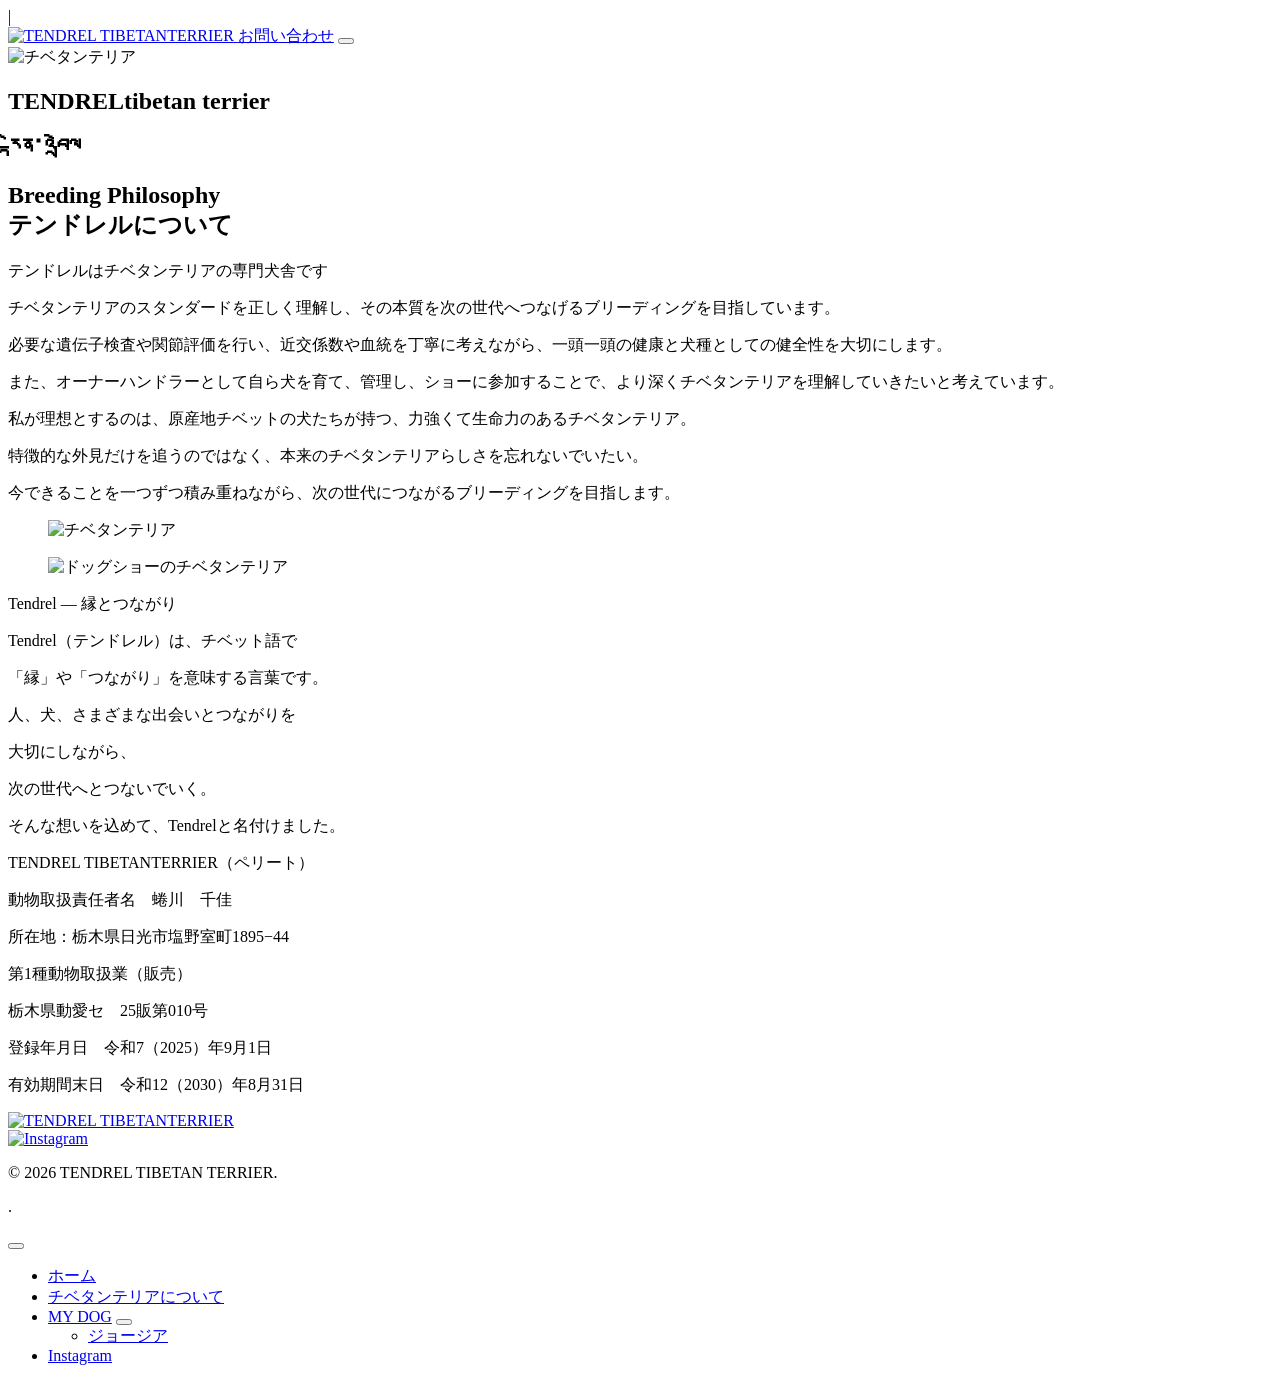
==== index.html @ 298bc55f "Update index.html" ====
<!DOCTYPE html>
<html lang="ja">
<head>
  <meta charset="UTF-8" />
  <meta name="viewport" content="width=device-width, initial-scale=1.0" />
  <title>TENDREL｜テンドレル｜Tibetan Terrier｜チベタンテリア</title>| 
  <meta name="google-site-verification" content="jBOeVaC3xTohwJsJeA52nHuW9fIcUfXP5DVF4kh49A4" />  
  <!-- 元サイトと完全一致させるフォント定義（Wix CDN のフォントを参照） -->
  <link rel="preconnect" href="https://static.parastorage.com" crossorigin />
  <!-- philosophy セクション用フォント -->
  <link rel="preconnect" href="https://fonts.googleapis.com" />
  <link rel="preconnect" href="https://fonts.gstatic.com" crossorigin />
  <link rel="stylesheet" href="https://fonts.googleapis.com/css2?family=Zen+Kaku+Gothic+New:wght@400;500;700&display=swap" />
  <link rel="stylesheet" href="css/fonts.css" />
  <link rel="stylesheet" href="css/styles.css" />
</head>
<body>

  <!-- ===================== ヘッダー ===================== -->
  <header class="site-header">
    <div class="header-inner">
      <a class="logo" href="./" aria-label="TENDREL TIBETANTERRIER">
        <img class="logo-img" src="images/logo.png" alt="TENDREL TIBETANTERRIER" />
      </a>
      <a class="contact-btn" href="#">お問い合わせ</a>
      <button class="menu-btn" type="button" aria-label="メニューを開く" aria-expanded="false" aria-controls="site-menu">
        <span></span><span></span><span></span>
      </button>
    </div>
  </header>

  <main>
    <!-- ===================== ヒーロー ===================== -->
    <section class="hero">
      <img class="hero-img" src="images/hero.jpeg" alt="チベタンテリア" />
      <div class="hero-text">
        <h1 class="hero-title">TENDREL<span class="hero-sub">tibetan terrier</span></h1>
        <h1 class="hero-tibetan">རྟེན་འབྲེལ</h1>
      </div>
    </section>

    <!-- ===================== Breeding Philosophy ===================== -->
    <section class="philosophy">
      <div class="philosophy-inner">
        <div class="philo-grid">
          <div class="philo-text">
            <h2 class="section-title">Breeding Philosophy<br>テンドレルについて</h2>

            <p class="lead">テンドレルはチベタンテリアの専門犬舎です</p>

            <div class="body-text">
              <p>チベタンテリアのスタンダードを正しく理解し、その本質を次の世代へつなげるブリーディングを目指しています。</p>
              <p>必要な遺伝子検査や関節評価を行い、近交係数や血統を丁寧に考えながら、一頭一頭の健康と犬種としての健全性を大切にします。</p>
              <p>また、オーナーハンドラーとして自ら犬を育て、管理し、ショーに参加することで、より深くチベタンテリアを理解していきたいと考えています。</p>
              <p>私が理想とするのは、原産地チベットの犬たちが持つ、力強くて生命力のあるチベタンテリア。</p>
              <p>特徴的な外見だけを追うのではなく、本来のチベタンテリアらしさを忘れないでいたい。</p>
              <p>今できることを一つずつ積み重ねながら、次の世代につながるブリーディングを目指します。</p>
            </div>
          </div>

          <figure class="philosophy-photo">
            <img src="images/tibetan-terrier.jpg" alt="チベタンテリア" />
          </figure>

          <figure class="philosophy-photo-2">
            <img src="images/philo2.jpeg" alt="ドッグショーのチベタンテリア" />
          </figure>

          <div class="quote-box">
            <p class="quote-title">Tendrel ― 縁とつながり</p>
            <div class="spacer"></div>
            <p>Tendrel（テンドレル）は、チベット語で</p>
            <p>「縁」や「つながり」を意味する言葉です。</p>
            <div class="spacer"></div>
            <p>人、犬、さまざまな出会いとつながりを</p>
            <p>大切にしながら、</p>
            <p>次の世代へとつないでいく。</p>
            <div class="spacer"></div>
            <p>そんな想いを込めて、Tendrelと名付けました。</p>
          </div>
        </div>
      </div>
    </section>

    <!-- ===================== 登録情報 ===================== -->
    <section class="info">
      <div class="info-inner">
        <div class="info-block">
          <p>TENDREL TIBETANTERRIER（ペリート）</p>
          <p>動物取扱責任者名　蜷川　千佳</p>
          <p>所在地：栃木県日光市塩野室町1895−44</p>
        </div>
        <div class="info-block">
          <p>第1種動物取扱業（販売）</p>
          <p>栃木県動愛セ　25販第010号</p>
          <p>登録年月日　令和7（2025）年9月1日</p>
          <p>有効期間末日　令和12（2030）年8月31日</p>
        </div>
      </div>
    </section>
  </main>

  <!-- ===================== フッター ===================== -->
  <footer class="site-footer">
    <div class="footer-inner">
      <a class="logo footer-logo" href="./" aria-label="TENDREL TIBETANTERRIER">
        <img class="logo-img" src="images/logo.png" alt="TENDREL TIBETANTERRIER" />
      </a>
      <nav class="social-bar" aria-label="SNS">
        <a class="social-icon" href="https://www.instagram.com/tendrel_tibetanterrier/" target="_blank" rel="noopener" aria-label="Instagram">
          <img src="images/instagram.svg" alt="Instagram" />
        </a>
      </nav>
      <div class="copyright">
        <p>© 2026 TENDREL TIBETAN TERRIER.</p>
        <p>.</p>
      </div>
    </div>
  </footer>

  <!-- ===================== ハンバーガーメニュー ===================== -->
  <!-- 背景オーバーレイ (クリックで閉じる) -->
  <div class="menu-overlay" data-menu-close hidden></div>

  <!-- 右からスライドインするドロワー -->
  <aside class="menu-drawer" id="site-menu" role="dialog" aria-modal="true" aria-label="サイト" aria-hidden="true">
    <button class="menu-close" type="button" aria-label="メニューを閉じる" data-menu-close>
      <span></span><span></span>
    </button>
    <nav class="menu-nav" aria-label="サイト">
      <ul>
        <li>
          <a class="is-active" href="./">ホーム</a>
        </li>
        <li>
          <a href="about/">チベタンテリアについて</a>
        </li>
        <li class="has-sub">
          <div class="sub-row">
            <a href="my-dog/">MY DOG</a>
            <button class="sub-toggle" type="button" aria-label="その他の MY DOG ページ" aria-expanded="false"></button>
          </div>
          <ul class="submenu">
            <li><a href="my-dog/giorgia/">ジョージア</a></li>
          </ul>
        </li>
        <li>
          <a href="instagram/">Instagram</a>
        </li>
      </ul>
    </nav>
  </aside>

  <script src="js/menu.js"></script>

</body>
</html>
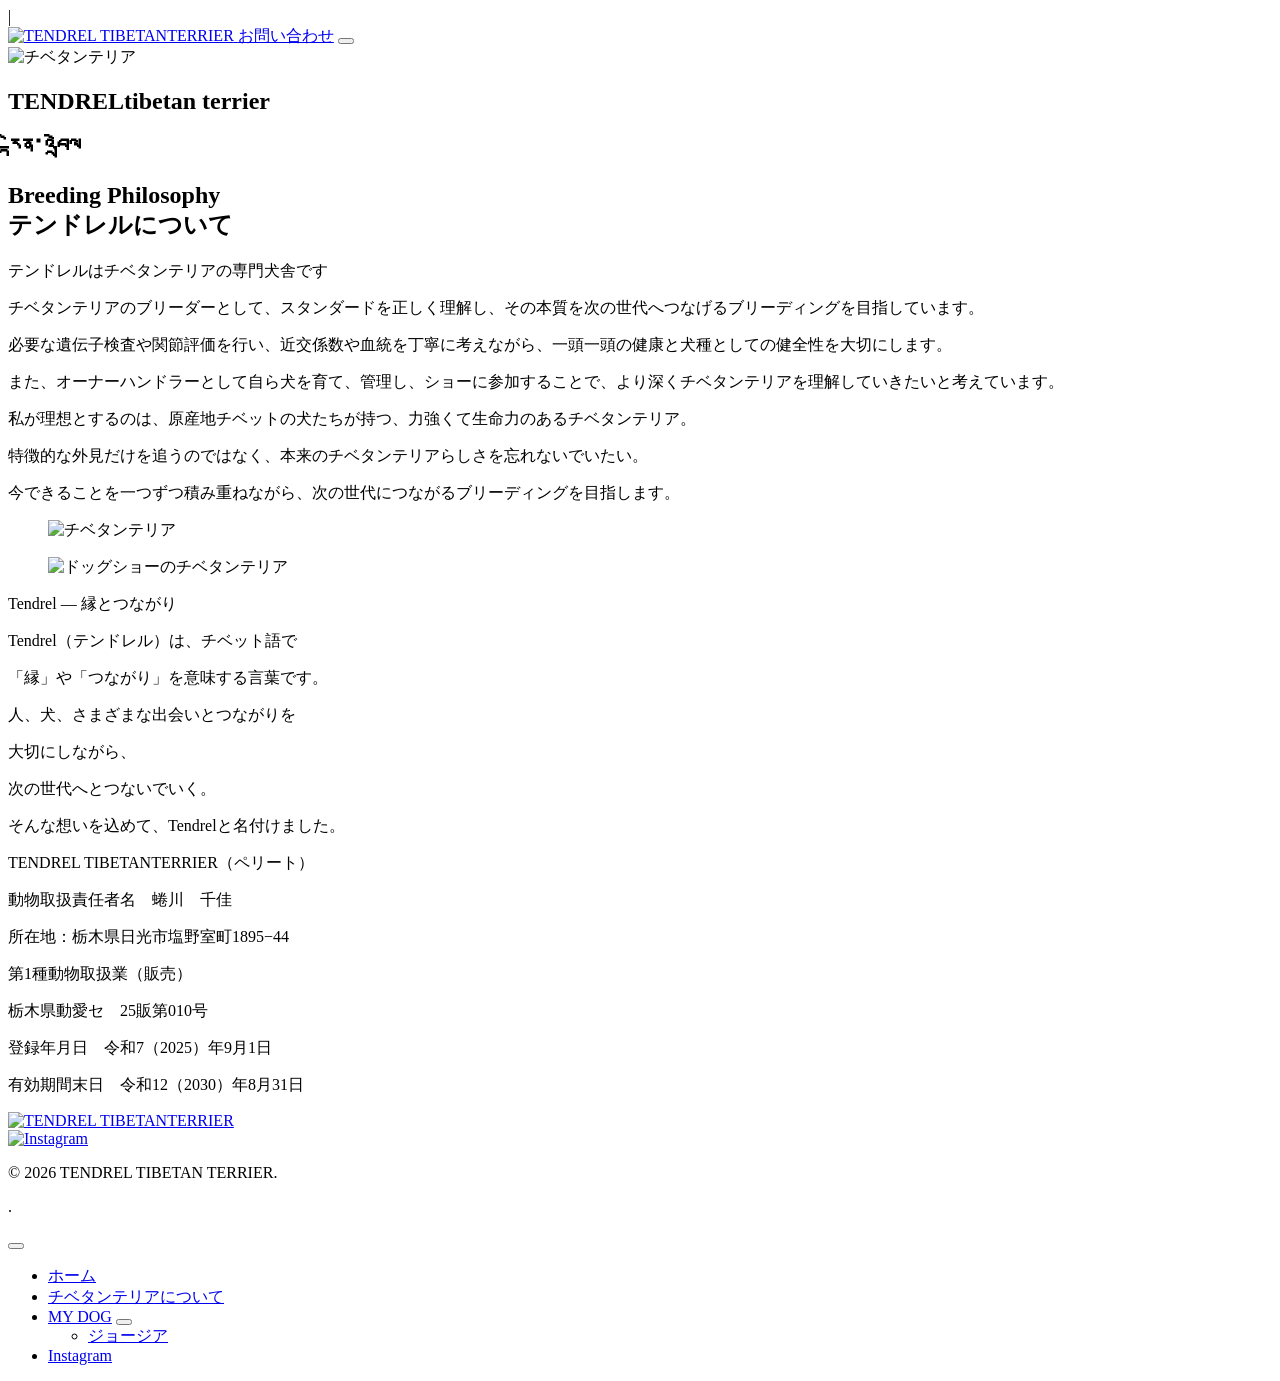
==== commit 47ec147c: "Update index.html" ====
--- a/index.html
+++ b/index.html
@@ -49,7 +49,7 @@
             <p class="lead">テンドレルはチベタンテリアの専門犬舎です</p>
 
             <div class="body-text">
-              <p>チベタンテリアのスタンダードを正しく理解し、その本質を次の世代へつなげるブリーディングを目指しています。</p>
+              <p>チベタンテリアのブリーダーとして、スタンダードを正しく理解し、その本質を次の世代へつなげるブリーディングを目指しています。</p>
               <p>必要な遺伝子検査や関節評価を行い、近交係数や血統を丁寧に考えながら、一頭一頭の健康と犬種としての健全性を大切にします。</p>
               <p>また、オーナーハンドラーとして自ら犬を育て、管理し、ショーに参加することで、より深くチベタンテリアを理解していきたいと考えています。</p>
               <p>私が理想とするのは、原産地チベットの犬たちが持つ、力強くて生命力のあるチベタンテリア。</p>
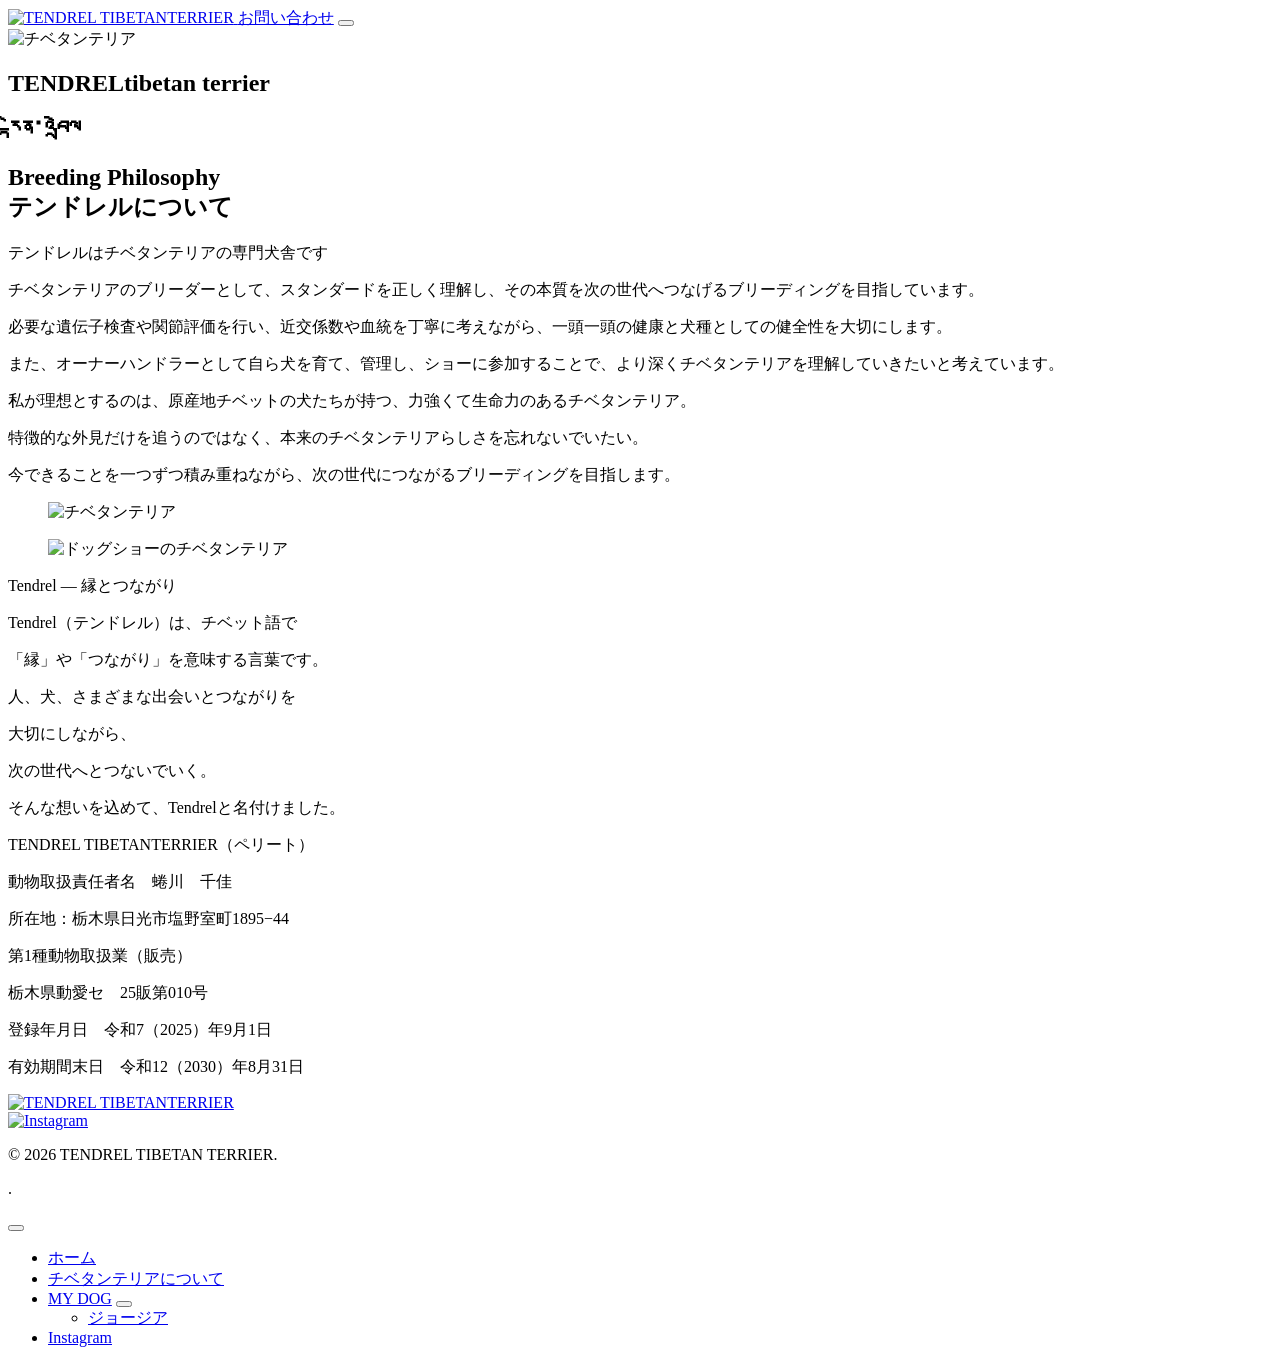
==== commit 76a53221: "タイトルと説明文の修正、Montの日付訂正、サイトマップ追加" ====
--- a/index.html
+++ b/index.html
@@ -3,7 +3,8 @@
 <head>
   <meta charset="UTF-8" />
   <meta name="viewport" content="width=device-width, initial-scale=1.0" />
-  <title>TENDREL｜テンドレル｜Tibetan Terrier｜チベタンテリア</title>| 
+  <title>TENDREL テンドレル｜チベタンテリア ブリーダー（栃木県日光市）</title>
+  <meta name="description" content="栃木県日光市のチベタンテリア専門犬舎TENDREL（テンドレル）。スタンダードを正しく理解し、遺伝子検査や関節評価、近交係数や血統を丁寧に考えたブリーディングで、外見だけではないチベタンテリア本来の姿を次の世代へつなぎます。" /> 
   <meta name="google-site-verification" content="jBOeVaC3xTohwJsJeA52nHuW9fIcUfXP5DVF4kh49A4" />  
   <!-- 元サイトと完全一致させるフォント定義（Wix CDN のフォントを参照） -->
   <link rel="preconnect" href="https://static.parastorage.com" crossorigin />
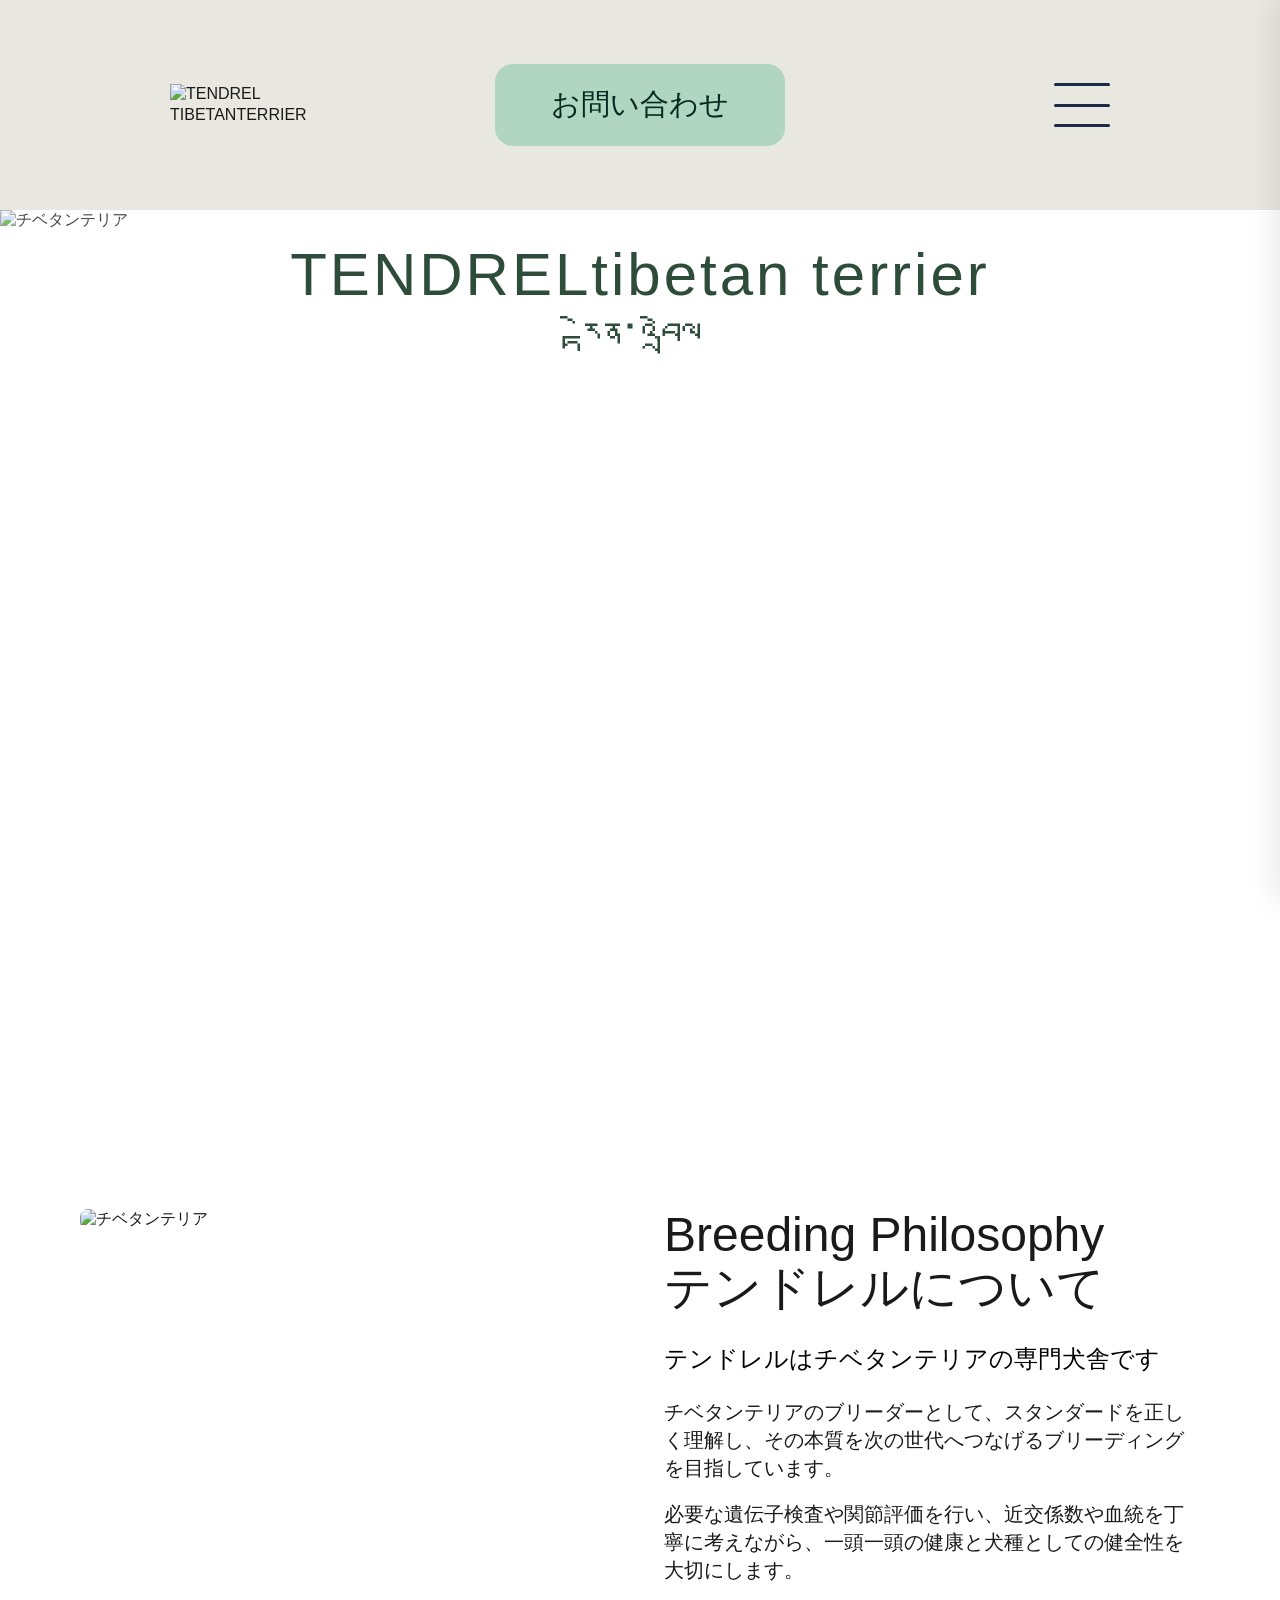
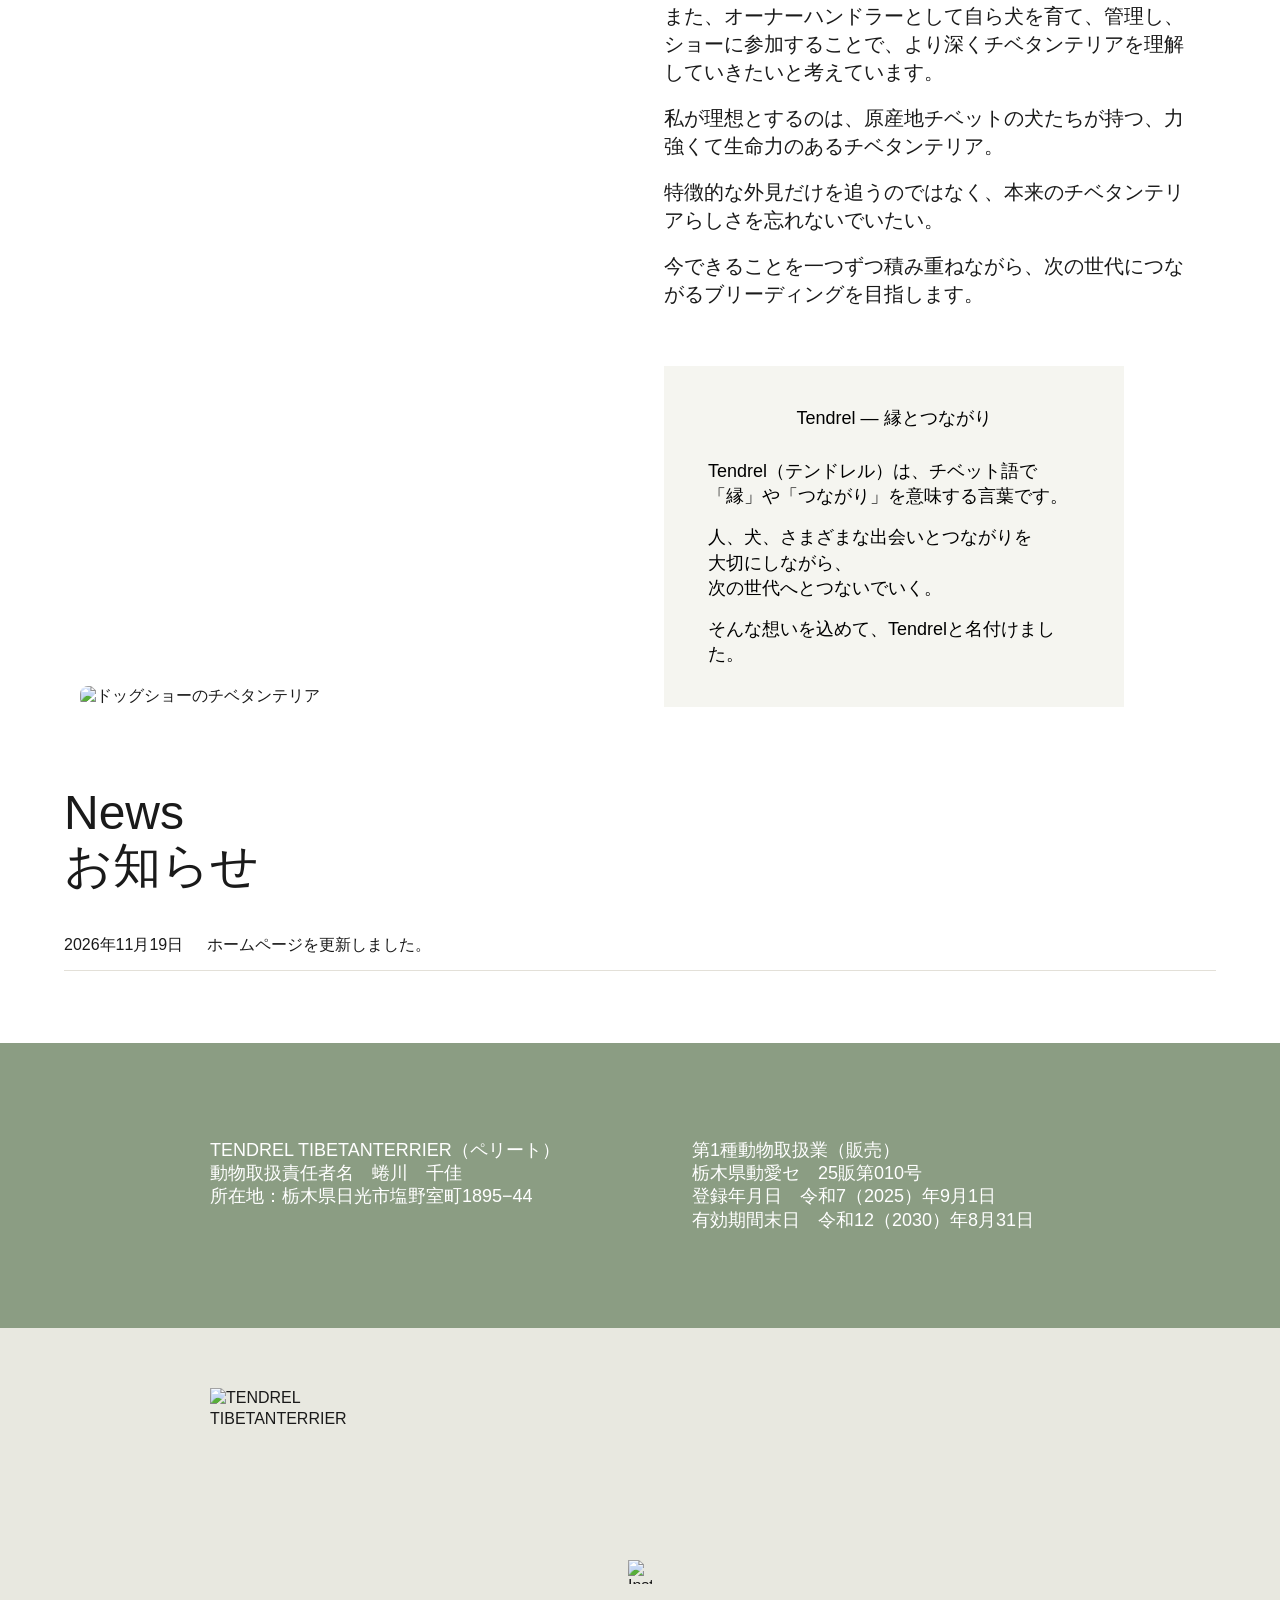
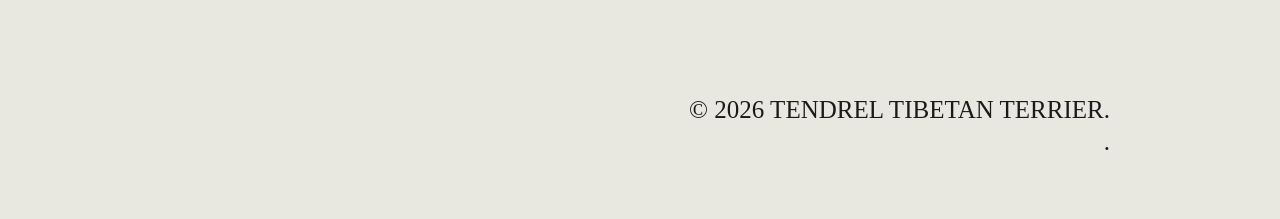
==== commit 5d4b71bd: "お知らせ欄を追加" ====
--- a/index.html
+++ b/index.html
@@ -83,6 +83,19 @@
       </div>
     </section>
 
+    <!-- ===================== お知らせ ===================== -->
+    <section class="news">
+      <div class="news-inner">
+        <h2 class="section-title">News<br>お知らせ</h2>
+        <ul class="news-list">
+          <li>
+            <span class="news-date">2026年11月19日</span>
+            <span class="news-text">ホームページを更新しました。</span>
+          </li>
+        </ul>
+      </div>
+    </section>
+
     <!-- ===================== 登録情報 ===================== -->
     <section class="info">
       <div class="info-inner">
--- a/css/styles.css
+++ b/css/styles.css
@@ -0,0 +1,827 @@
+/*
+ * styles.css
+ * レイアウト・配色・タイポグラフィは元サイト (nnccperrito.wixsite.com/my-site-1) を計測して再現。
+ * 画像はすべてプレースホルダー (.placeholder) に置き換えています。
+ *
+ * 計測したカラーパレット:
+ *   ベージュ (ヘッダー/フッター) : #e8e8e0
+ *   緑ボタン                     : #b0d5c0 / 文字 #032c21
+ *   ヒーロー文字                 : #e8e8e0 (英字) / #f5f5f0 (チベット文字)
+ *   本文                         : #1a1a1a
+ *   引用ボックス                 : #f5f5f0
+ *   情報セクション               : #8b9d83 / 文字 #ffffff
+ */
+
+:root {
+  --beige: #e8e8e0;
+  --green-btn: #b0d5c0;
+  --green-btn-text: #032c21;
+  --sage: #8b9d83;
+  --ink: #1a1a1a;
+  --quote-bg: #f5f5f0;
+  --navy: #1b2a4a;
+  --content-width: 980px;
+}
+
+* { box-sizing: border-box; }
+
+html { -webkit-text-size-adjust: 100%; }
+
+body {
+  margin: 0;
+  background: #ffffff;
+  color: var(--ink);
+  font-family: "ot-ptalking-stdn", "Hiragino Kaku Gothic ProN", "Yu Gothic", sans-serif;
+  line-height: 1.3;
+}
+
+a { text-decoration: none; color: inherit; }
+
+/* 画像プレースホルダー共通 */
+.placeholder {
+  position: relative;
+  display: flex;
+  align-items: center;
+  justify-content: center;
+  background:
+    repeating-conic-gradient(#0000000d 0% 25%, transparent 0% 50%) 0 / 28px 28px,
+    #d9d9d2;
+  color: #6b6b63;
+  font-family: "Hiragino Kaku Gothic ProN", "Yu Gothic", sans-serif;
+  font-size: 14px;
+  letter-spacing: 0.08em;
+  text-align: center;
+  overflow: hidden;
+}
+.placeholder::after {
+  content: attr(data-label);
+  padding: 4px 10px;
+  background: rgba(255, 255, 255, 0.72);
+  border-radius: 4px;
+}
+
+/* ============================================================
+   ヘッダー
+   ============================================================ */
+.site-header {
+  background: var(--beige);
+}
+.header-inner {
+  max-width: var(--content-width);
+  margin: 0 auto;
+  min-height: 210px;
+  padding: 24px 20px;
+  display: grid;
+  grid-template-columns: 1fr auto 1fr;
+  grid-template-areas: "logo contact menu";
+  align-items: center;
+  gap: 16px;
+}
+.logo {
+  grid-area: logo;
+  justify-self: start;
+}
+.logo-box {
+  width: 240px;
+  height: 92px;
+  position: relative;
+  border: 2px solid var(--navy);
+  color: var(--navy);
+  display: flex;
+  align-items: center;
+  justify-content: center;
+  font-family: "Hiragino Kaku Gothic ProN", "Yu Gothic", sans-serif;
+  font-size: 13px;
+  letter-spacing: 0.12em;
+  text-align: center;
+  background: transparent;
+}
+/* 元ロゴの二重枠を模したプレースホルダー */
+.logo-box::before {
+  content: "";
+  position: absolute;
+  inset: 6px -8px -8px 6px;
+  border: 2px solid var(--navy);
+  z-index: -1;
+}
+
+/* 実ロゴ画像 */
+.logo-img {
+  display: block;
+  width: 210px;
+  height: auto;
+}
+.footer-logo .logo-img { width: 230px; }
+
+.contact-btn {
+  grid-area: contact;
+  justify-self: center;
+  background: var(--green-btn);
+  color: var(--green-btn-text);
+  font-family: "ot-pfolk-pron", "Hiragino Kaku Gothic ProN", sans-serif;
+  font-weight: 500;
+  font-size: 29px;
+  line-height: 1.3;
+  padding: 22px 56px;
+  border-radius: 18px;
+  white-space: nowrap;
+}
+
+.menu-btn {
+  grid-area: menu;
+  justify-self: end;
+  width: 56px;
+  height: 44px;
+  background: none;
+  border: 0;
+  padding: 0;
+  cursor: pointer;
+  display: flex;
+  flex-direction: column;
+  justify-content: space-between;
+}
+.menu-btn span {
+  display: block;
+  height: 3px;
+  width: 100%;
+  background: var(--navy);
+  border-radius: 2px;
+}
+
+/* ============================================================
+   ヒーロー
+   ============================================================ */
+.hero {
+  position: relative;
+  /* 横幅に応じて高さが変化（PC・タブレットは横長） */
+  aspect-ratio: 1280 / 919;
+  min-height: 300px;
+  display: flex;
+  align-items: flex-start;
+  justify-content: center;
+  overflow: hidden;
+  background: #ffffff;
+}
+.hero-img {
+  position: absolute;
+  inset: 0;
+  width: 100%;
+  height: 100%;
+  object-fit: cover;
+  object-position: center center;
+  /* 元サイトと同じく、白背景の上に不透明度80%で表示 */
+  opacity: 0.8;
+  z-index: 0;
+}
+.hero-text {
+  position: relative;
+  z-index: 2;
+  text-align: center;
+  /* 元サイトと同じく文字はヒーロー上部に配置 */
+  padding-top: 28px;
+}
+.hero-title {
+  margin: 0;
+  font-family: "trend-sans-w00-four", sans-serif;
+  font-weight: 400;
+  font-size: 31px;
+  line-height: 1.1;
+  letter-spacing: 0.05em;
+  color: #2d4c3a;
+}
+.hero-title .hero-sub {
+  display: inline-block;
+  margin-top: 4px;
+}
+.hero-tibetan {
+  margin: 8px 0 0;
+  font-family: "ot-pkokon-min2", serif;
+  font-weight: 400;
+  font-size: 27px;
+  line-height: 1.1;
+  color: #2d4c3a;
+}
+/* 広い画面(PC)では濃い緑・大きめ (元サイトと一致) */
+@media (min-width: 768px) {
+  .hero-title { font-size: 60px; letter-spacing: 3px; color: #2d4c3a; }
+  .hero-tibetan { font-size: 40px; color: #2d4c3a; }
+}
+/* モバイル: ヒーローを縦長に切替（高さは画面幅に連動、画面高さで上限） */
+@media (max-width: 767px) {
+  .hero { aspect-ratio: 3 / 4; max-height: 88vh; }
+  .hero-img { object-position: center 42%; }
+}
+
+/* ============================================================
+   Breeding Philosophy
+   ============================================================ */
+.philosophy {
+  background: #ffffff;
+  padding-bottom: 80px;
+}
+.philosophy-inner {
+  max-width: 1200px;
+  margin: 0 auto;
+  padding: 56px 24px 0;
+}
+
+/* Philosophy レイアウト。
+   狭い画面: 縦積み (見出し+本文 → 犬写真 → 受賞写真 → 引用ボックス)。
+   広い画面 (>=768px): 左列=写真2枚 / 右列=見出し+本文+引用ボックス (元サイトと一致)。 */
+.philo-grid {
+  display: flex;
+  flex-direction: column;
+  gap: 28px;
+}
+
+.section-title {
+  margin: 0 0 20px;
+  font-family: "ot-ptalking-stdn", sans-serif;
+  font-weight: 400;
+  font-size: 28px;
+  line-height: 1.1;
+  color: var(--ink);
+  text-align: start;
+}
+.lead {
+  margin: 0 0 18px;
+  font-family: "ot-ptalking-stdn", sans-serif;
+  font-size: 18px;
+  color: #000;
+}
+.body-text p {
+  margin: 0 0 14px;
+  font-family: "ot-ptalking-stdn", sans-serif;
+  font-size: 18px;
+  line-height: 1.4;
+  color: var(--ink);
+}
+
+.philosophy-photo,
+.philosophy-photo-2 {
+  margin: 0;
+  width: 100%;
+}
+.philosophy-photo img,
+.philosophy-photo-2 img {
+  display: block;
+  width: 100%;
+  max-width: 340px;
+  height: auto;
+  border-radius: 8px;
+}
+
+.quote-box {
+  background: var(--quote-bg);
+  padding: 32px 36px;
+  max-width: 520px;
+}
+.quote-box p {
+  margin: 0;
+  font-family: "ot-ptalking-stdn", sans-serif;
+  font-size: 14px;
+  line-height: 1.4;
+  color: #000;
+}
+.quote-box .quote-title {
+  text-align: center;
+  margin-bottom: 8px;
+}
+.quote-box .spacer { height: 12px; }
+
+/* philosophy セクションのテキストは Zen Kaku Gothic New を適用 */
+.philosophy .section-title,
+.philosophy .lead,
+.philosophy .body-text p,
+.philosophy .quote-box p {
+  font-family: "Zen Kaku Gothic New", sans-serif;
+}
+
+/* 広い画面 (PC): 2カラム。左列=写真(犬→受賞) / 右列=見出し+本文+引用 */
+@media (min-width: 768px) {
+  .philosophy-inner { padding: 80px 40px 0; }
+  .philo-grid {
+    display: grid;
+    grid-template-columns: 1fr 1fr;
+    column-gap: 48px;
+    row-gap: 40px;
+    align-items: start;
+  }
+  .philo-text         { grid-column: 2; grid-row: 1; }
+  .philosophy-photo   { grid-column: 1; grid-row: 1; }
+  .philosophy-photo-2 { grid-column: 1; grid-row: 2; align-self: end; }
+  .quote-box          { grid-column: 2; grid-row: 2; }
+  .philosophy-photo img,
+  .philosophy-photo-2 img { max-width: 420px; }
+  .section-title { font-size: 48px; margin-bottom: 28px; }
+  .lead { font-size: 24px; margin-bottom: 24px; }
+  .body-text p { font-size: 20px; margin-bottom: 18px; }
+  .quote-box { padding: 40px 44px; max-width: 460px; }
+  .quote-box p { font-size: 18px; }
+  .quote-box .quote-title { margin-bottom: 12px; }
+  .quote-box .spacer { height: 16px; }
+}
+
+/* ============================================================
+   動物取扱業の登録情報
+   ============================================================ */
+.info {
+  background: var(--sage);
+  color: #ffffff;
+}
+/* 登録情報。狭い画面: 縦積み / 広い画面 (>=768px): 2カラム (左=block1 / 右=block2)。 */
+.info-inner {
+  max-width: var(--content-width);
+  margin: 0 auto;
+  padding: 96px 20px 96px 60px;
+  display: grid;
+  grid-template-columns: 1fr;
+  gap: 40px;
+  align-items: start;
+}
+.info-block {
+  margin-bottom: 0;
+}
+@media (min-width: 768px) {
+  .info-inner {
+    grid-template-columns: 1fr 1fr;
+    column-gap: 64px;
+  }
+}
+.info-block p {
+  margin: 0;
+  font-family: "newcezanne", "Hiragino Kaku Gothic ProN", "MS Gothic", sans-serif;
+  font-size: 18px;
+  line-height: 1.3;
+}
+
+/* ============================================================
+   フッター
+   ============================================================ */
+.site-footer {
+  background: var(--beige);
+}
+.footer-inner {
+  max-width: var(--content-width);
+  margin: 0 auto;
+  min-height: 460px;
+  padding: 60px 20px;
+  position: relative;
+}
+.footer-logo {
+  display: inline-block;
+  margin-left: 40px;
+}
+.social-bar {
+  display: flex;
+  gap: 24px;
+  justify-content: center;
+  margin: 130px 0 0;
+}
+.social-icon {
+  width: 24px;
+  height: 24px;
+  display: block;
+}
+.social-icon img {
+  width: 100%;
+  height: 100%;
+  display: block;
+}
+.copyright {
+  margin-top: 110px;
+  text-align: right;
+}
+.copyright p {
+  margin: 0;
+  font-family: "kibitz-pro", "Times New Roman", serif;
+  font-size: 25px;
+  color: var(--ink);
+}
+
+/* ============================================================
+   ハンバーガーメニュー (右からスライドインするドロワー)
+   ============================================================ */
+/* 背景オーバーレイ */
+.menu-overlay {
+  position: fixed;
+  inset: 0;
+  background: rgba(60, 60, 55, 0.35);
+  opacity: 0;
+  transition: opacity 0.32s ease;
+  z-index: 90;
+}
+body.menu-open .menu-overlay {
+  opacity: 1;
+}
+
+/* ドロワー本体 */
+.menu-drawer {
+  position: fixed;
+  top: 0;
+  right: 0;
+  height: 100%;
+  width: 360px;
+  max-width: 85vw;
+  background: var(--beige);
+  box-shadow: -8px 0 24px rgba(0, 0, 0, 0.08);
+  transform: translateX(100%);
+  transition: transform 0.32s ease;
+  z-index: 100;
+  display: flex;
+  flex-direction: column;
+  overflow-y: auto;
+}
+body.menu-open .menu-drawer {
+  transform: translateX(0);
+}
+
+/* 閉じるボタン (×) */
+.menu-close {
+  align-self: flex-end;
+  width: 44px;
+  height: 44px;
+  margin: 28px 32px 0 0;
+  background: none;
+  border: 0;
+  padding: 0;
+  cursor: pointer;
+  position: relative;
+}
+.menu-close span {
+  position: absolute;
+  top: 50%;
+  left: 50%;
+  width: 30px;
+  height: 2px;
+  background: var(--ink);
+}
+.menu-close span:first-child { transform: translate(-50%, -50%) rotate(45deg); }
+.menu-close span:last-child { transform: translate(-50%, -50%) rotate(-45deg); }
+
+/* メニュー項目 */
+.menu-nav {
+  padding: 24px 40px 48px;
+}
+.menu-nav ul {
+  list-style: none;
+  margin: 0;
+  padding: 0;
+  display: flex;
+  flex-direction: column;
+  align-items: flex-end;
+  gap: 10px;
+  text-align: right;
+}
+.menu-nav > ul > li { width: 100%; }
+.menu-nav a {
+  display: inline-block;
+  padding: 14px 0;
+  font-family: "kibitz-pro", "Times New Roman", serif;
+  font-size: 17px;
+  line-height: 1.2;
+  color: var(--ink);
+  text-decoration: none;
+}
+.menu-nav a:hover { text-decoration: underline; }
+.menu-nav a.is-active { text-decoration: underline; }
+
+/* MY DOG の行 (リンク + 展開ボタン) */
+.sub-row {
+  display: flex;
+  align-items: center;
+  justify-content: flex-end;
+  gap: 8px;
+}
+.sub-toggle {
+  width: 20px;
+  height: 20px;
+  background: none;
+  border: 0;
+  padding: 0;
+  cursor: pointer;
+  position: relative;
+}
+.sub-toggle::before {
+  content: "";
+  position: absolute;
+  top: 40%;
+  left: 50%;
+  width: 8px;
+  height: 8px;
+  border-right: 1.6px solid var(--ink);
+  border-bottom: 1.6px solid var(--ink);
+  transform: translate(-50%, -50%) rotate(45deg);
+  transition: transform 0.2s ease;
+}
+.has-sub.sub-open .sub-toggle::before {
+  transform: translate(-50%, -20%) rotate(-135deg);
+}
+
+/* サブメニュー (ジョージア) */
+.submenu {
+  list-style: none;
+  margin: 0;
+  padding: 0;
+  max-height: 0;
+  overflow: hidden;
+  transition: max-height 0.28s ease;
+}
+.has-sub.sub-open .submenu {
+  max-height: 200px;
+}
+.submenu a {
+  font-family: "ibm-plex-sans", "Hiragino Kaku Gothic ProN", sans-serif;
+  font-size: 14px;
+  font-weight: 500;
+  color: #43311f;
+  padding: 8px 0;
+}
+
+/* ============================================================
+   レスポンシブ (元サイトはフルードにスケールするので簡易対応)
+   ============================================================ */
+@media (max-width: 720px) {
+  .header-inner {
+    grid-template-columns: auto auto;
+    grid-template-areas:
+      "logo menu"
+      "contact contact";
+    row-gap: 20px;
+  }
+  .contact-btn { font-size: 24px; padding: 18px 40px; }
+  .info-block p { font-size: 16px; }
+  .info-inner { padding-left: 24px; }
+}
+
+/* ============================================================
+   子ページ共通
+   ============================================================ */
+.subpage { background: #ffffff; }
+.subpage-inner {
+  max-width: 820px;
+  margin: 0 auto;
+  padding: 64px 20px 96px;
+}
+
+/* ---------- チベタンテリアについて (home.html) ---------- */
+.subpage-about { background: #ffffff; }
+
+/* トップ画像 + 重ねタイトル (画像は元サイトと同じ opacity 0.68) */
+.about-top {
+  position: relative;
+  max-width: 600px;
+  margin: 40px auto 0;
+  padding: 0 20px;
+}
+.about-hero-img {
+  display: block;
+  width: 100%;
+  height: auto;
+  opacity: 0.68;
+  border-radius: 4px;
+}
+.about-title {
+  position: absolute;
+  top: 9%;
+  left: 20px;
+  right: 20px;
+  margin: 0;
+  font-family: "ot-ptalking-stdn", sans-serif;
+  font-weight: 400;
+  font-size: 28px;
+  line-height: 1.2;
+  color: #000;
+  text-align: center;
+}
+
+/* 2カラム。狭い画面は縦積み、広い画面(>=768px)は 左=写真/FCI・右=本文/note */
+.about-grid {
+  max-width: 1180px;
+  margin: 32px auto 0;
+  padding: 0 20px 40px;
+  display: flex;
+  flex-direction: column;
+  gap: 28px;
+}
+.about-photo { margin: 0; width: 100%; }
+.about-photo img {
+  display: block;
+  width: 100%;
+  max-width: 531px;
+  height: auto;
+  border-radius: 6px;
+}
+.about-body p {
+  margin: 0 0 4px;
+  font-family: "ot-ptalking-stdn", sans-serif;
+  font-size: 18px;
+  line-height: 1.45;
+  color: #000;
+}
+.about-fci p {
+  margin: 0 0 4px;
+  font-family: "ot-ptalking-stdn", sans-serif;
+  font-size: 16px;
+  line-height: 1.6;
+  color: #000;
+}
+.about-fci .fci-title { font-size: 18px; margin-bottom: 12px; }
+.about-fci .fci-head { margin-top: 18px; margin-bottom: 6px; }
+.note-embed {
+  border: 0;
+  display: block;
+  width: 494px;
+  max-width: 100%;
+  margin: 10px auto;
+}
+
+@media (min-width: 768px) {
+  .about-title { font-size: 48px; top: 11%; }
+  .about-grid {
+    display: grid;
+    grid-template-columns: 1fr 1fr;
+    column-gap: 56px;
+    row-gap: 48px;
+    align-items: start;
+  }
+  .about-photo { grid-column: 1; grid-row: 1; }
+  .about-body  { grid-column: 2; grid-row: 1; }
+  .about-fci   { grid-column: 1; grid-row: 2; max-width: 340px; margin: 0 auto; }
+  .about-note  { grid-column: 2; grid-row: 2; }
+  .about-body p { font-size: 24px; margin-bottom: 4px; line-height: 1.3; }
+  .about-fci p { font-size: 18px; }
+  .about-fci .fci-title { font-size: 20px; }
+  .note-embed { margin: 10px 0; }
+}
+
+/* ---------- MY DOG (my-dog.html) ---------- */
+.subpage-mydog { background: #ffffff; }
+.mydog-inner {
+  max-width: 980px;
+  margin: 0 auto;
+  padding: 56px 20px 104px;
+}
+
+/* GIORGIA: 縦写真 + 緑ボタン (上部・中央) */
+.mydog-giorgia {
+  display: flex;
+  flex-direction: column;
+  align-items: center;
+  margin-bottom: 72px;
+}
+.mydog-giorgia-photo { margin: 0 0 35px; width: 232px; max-width: 64vw; }
+.mydog-giorgia-photo img { display: block; width: 100%; height: auto; }
+.giorgia-card {
+  display: inline-flex;
+  align-items: center;
+  justify-content: center;
+  min-width: 160px;
+  padding: 20px 44px;
+  background: var(--green-btn);
+  color: var(--green-btn-text);
+  border: 2px solid #2d4c3a;
+  border-radius: 10px;
+  font-family: "ot-pfolk-pron", sans-serif;
+  font-weight: 500;
+  font-size: 17px;
+  letter-spacing: 0.02em;
+}
+.giorgia-card:hover { filter: brightness(0.97); }
+
+/* MONT / NAM: 写真 + 名前・日付 (下部・横並び) */
+.mydog-dogs {
+  display: flex;
+  justify-content: center;
+  align-items: flex-start;
+  gap: 80px;
+  flex-wrap: wrap;
+}
+.dog {
+  display: flex;
+  align-items: center;
+  gap: 24px;
+}
+.dog-photo { margin: 0; width: 178px; }
+.dog-photo img { display: block; width: 100%; height: auto; }
+.dog-info { text-align: left; }
+.dog-name {
+  margin: 0 0 4px;
+  font-family: "Corben", serif;
+  font-weight: 700;
+  font-size: 16px;
+  color: #000;
+}
+.dog-date {
+  margin: 0 0 2px;
+  font-family: "Corben", serif;
+  font-weight: 700;
+  font-size: 16px;
+  color: #000;
+}
+
+@media (max-width: 720px) {
+  .mydog-dogs { flex-direction: column; align-items: center; gap: 48px; }
+  .dog { flex-direction: column; align-items: center; text-align: center; gap: 14px; }
+  .dog-info { text-align: center; }
+}
+
+/* ---------- ジョージア (giorgia.html) ---------- */
+.giorgia-inner {
+  max-width: 900px;
+  margin: 0 auto;
+  padding: 64px 20px 96px;
+  display: grid;
+  grid-template-columns: 1fr;
+  gap: 32px;
+  align-items: start;
+}
+.giorgia-photo { margin: 0; }
+.giorgia-photo img {
+  display: block;
+  width: 100%;
+  max-width: 420px;
+  height: auto;
+  margin: 0 auto;
+  border-radius: 6px;
+}
+.giorgia-text p {
+  margin: 0 0 4px;
+  font-family: "Zen Kaku Gothic New", "Hiragino Kaku Gothic ProN", sans-serif;
+  font-size: 19px;
+  line-height: 1.7;
+  color: #000;
+}
+.giorgia-text .sp { height: 16px; }
+@media (min-width: 768px) {
+  .giorgia-inner {
+    grid-template-columns: 470px 1fr;
+    column-gap: 48px;
+  }
+  .giorgia-photo img { max-width: 470px; }
+}
+
+/* ---------- Instagram (instagram.html / ダミー) ---------- */
+.ig-inner {
+  max-width: 900px;
+  margin: 0 auto;
+  padding: 72px 20px 96px;
+  display: flex;
+  flex-direction: column;
+  align-items: center;
+  gap: 28px;
+}
+.ig-dummy {
+  display: block;
+  width: 320px;
+  max-width: 80vw;
+  height: auto;
+  border-radius: 4px;
+}
+.ig-placeholder-text {
+  margin: 0;
+  max-width: 640px;
+  text-align: center;
+  font-family: "Hiragino Kaku Gothic ProN", "Yu Gothic", sans-serif;
+  font-size: 16px;
+  line-height: 1.8;
+  color: #333;
+}
+@media (max-width: 720px) {
+  .subpage-title { font-size: 34px; }
+  .home-body p { font-size: 18px; }
+  .fci-block p { font-size: 17px; }
+  .mydog-dogs { gap: 60px; }
+}
+
+/* お知らせ */
+.news {
+  background: #ffffff;
+}
+.news-inner {
+  max-width: 1200px;
+  margin: 0 auto;
+  padding: 0 24px 72px;
+}
+.news .section-title {
+  font-family: "Zen Kaku Gothic New", sans-serif;
+}
+.news-list {
+  list-style: none;
+  margin: 0;
+  padding: 0;
+  font-family: "Zen Kaku Gothic New", sans-serif;
+}
+.news-list li {
+  display: flex;
+  gap: 24px;
+  padding: 14px 0;
+  border-bottom: 1px solid #e3e0d8;
+}
+.news-date {
+  flex: 0 0 auto;
+}
+@media (max-width: 767px) {
+  .news-inner { padding: 0 24px 56px; }
+  .news-list li { flex-direction: column; gap: 4px; }
+}
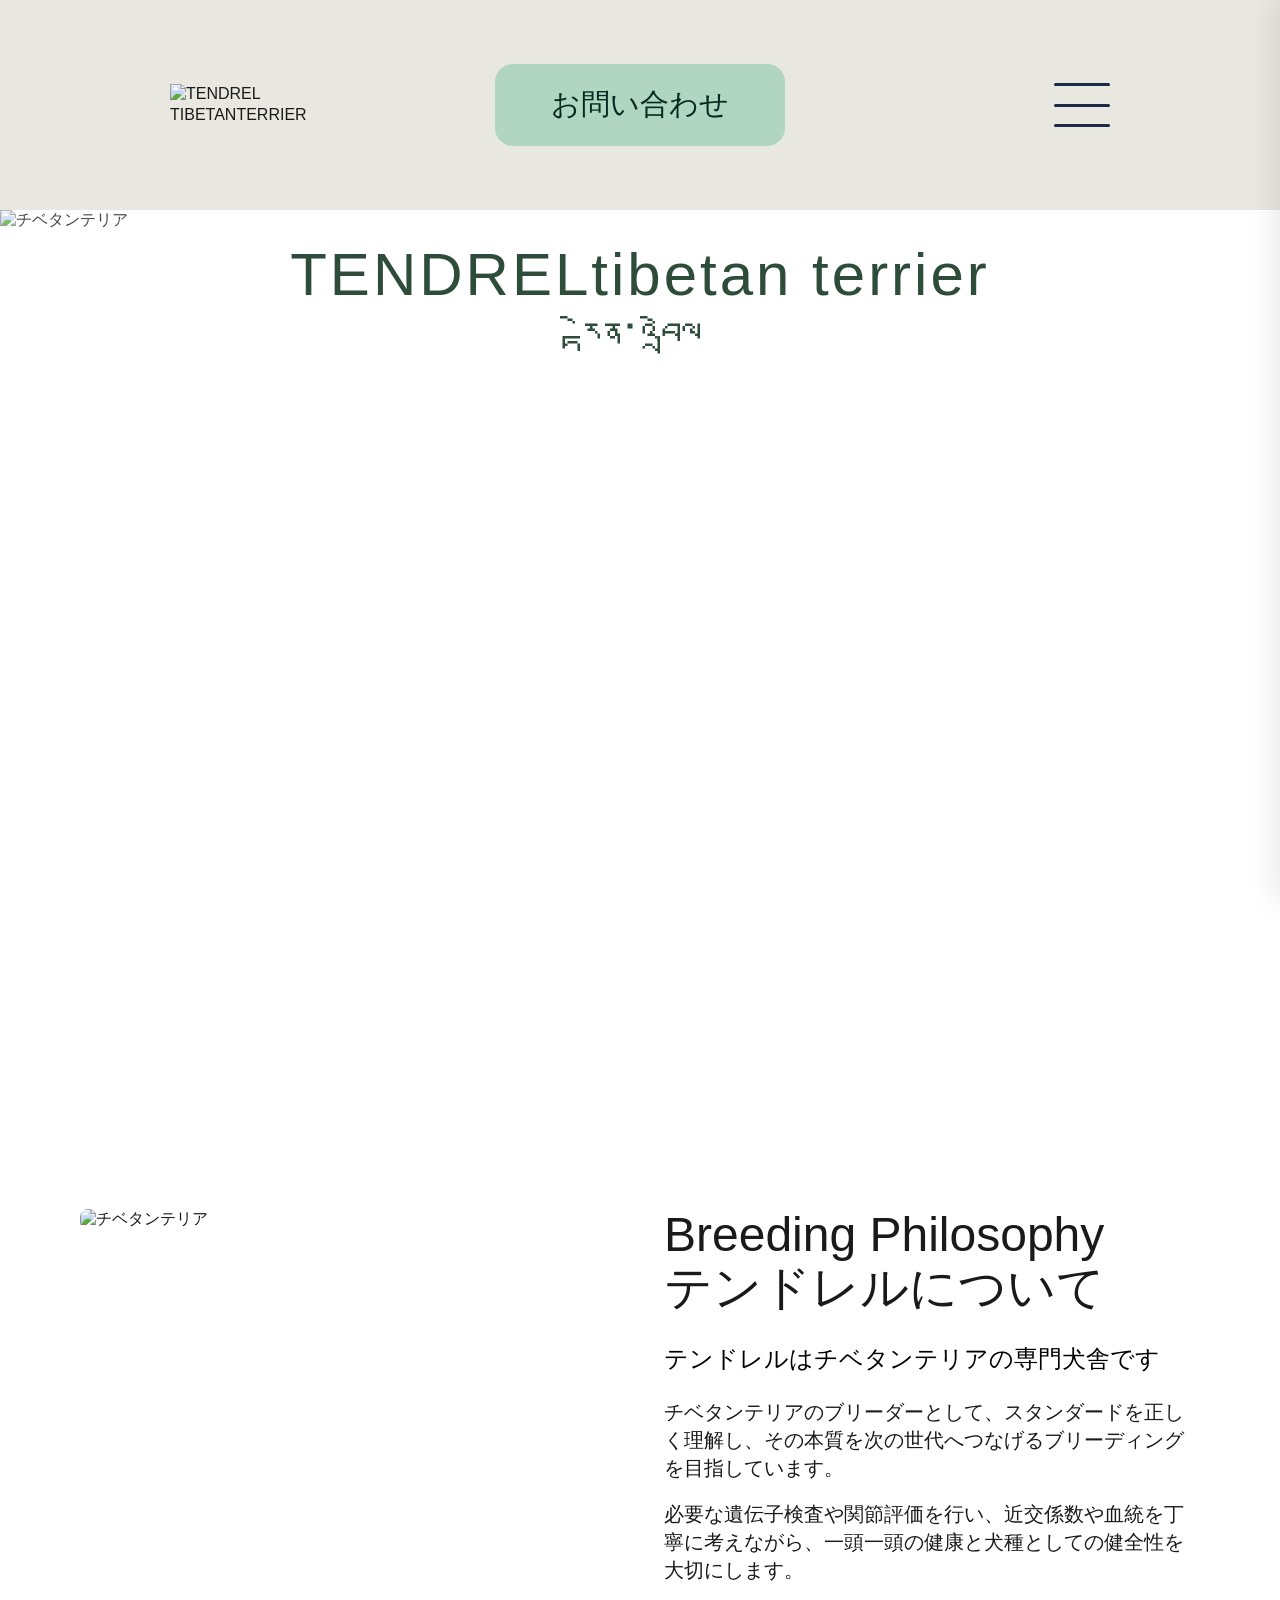
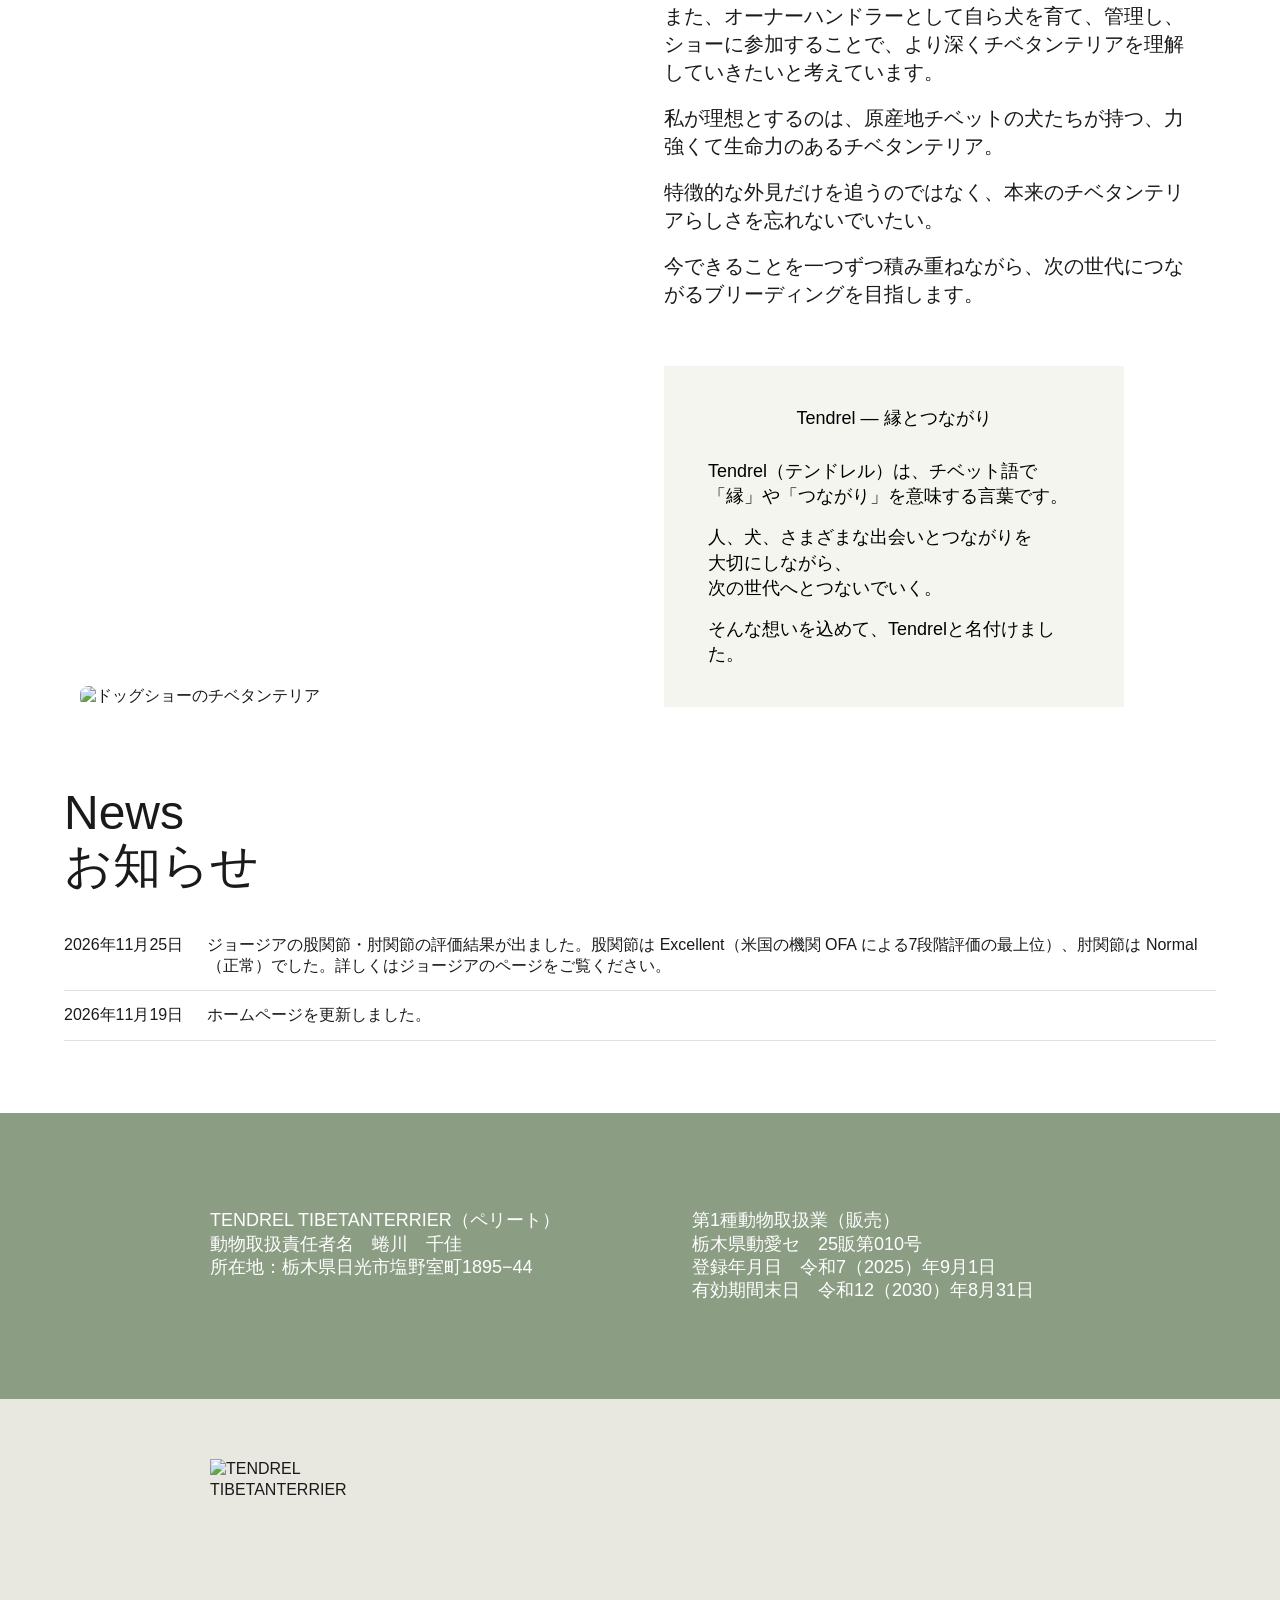
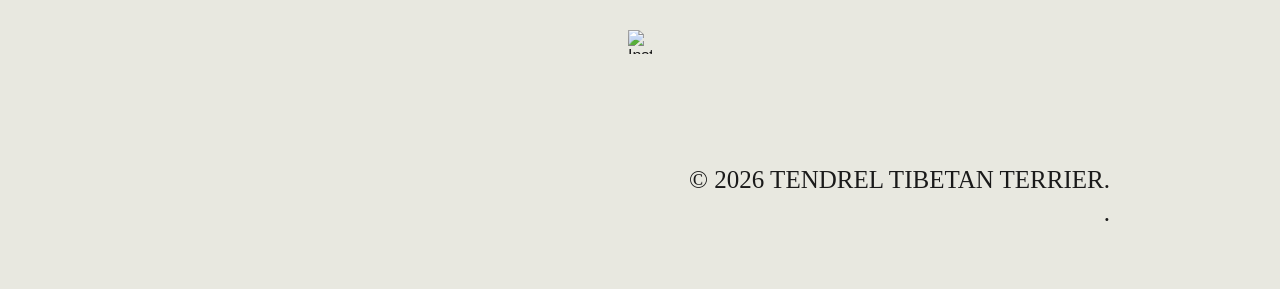
==== commit e6161816: "ジョージアの検査結果を追加" ====
--- a/index.html
+++ b/index.html
@@ -89,6 +89,10 @@
         <h2 class="section-title">News<br>お知らせ</h2>
         <ul class="news-list">
           <li>
+            <span class="news-date">2026年11月25日</span>
+            <span class="news-text">ジョージアの股関節・肘関節の評価結果が出ました。股関節は Excellent（米国の機関 OFA による7段階評価の最上位）、肘関節は Normal（正常）でした。詳しくは<a href="my-dog/giorgia/">ジョージアのページ</a>をご覧ください。</span>
+          </li>
+          <li>
             <span class="news-date">2026年11月19日</span>
             <span class="news-text">ホームページを更新しました。</span>
           </li>
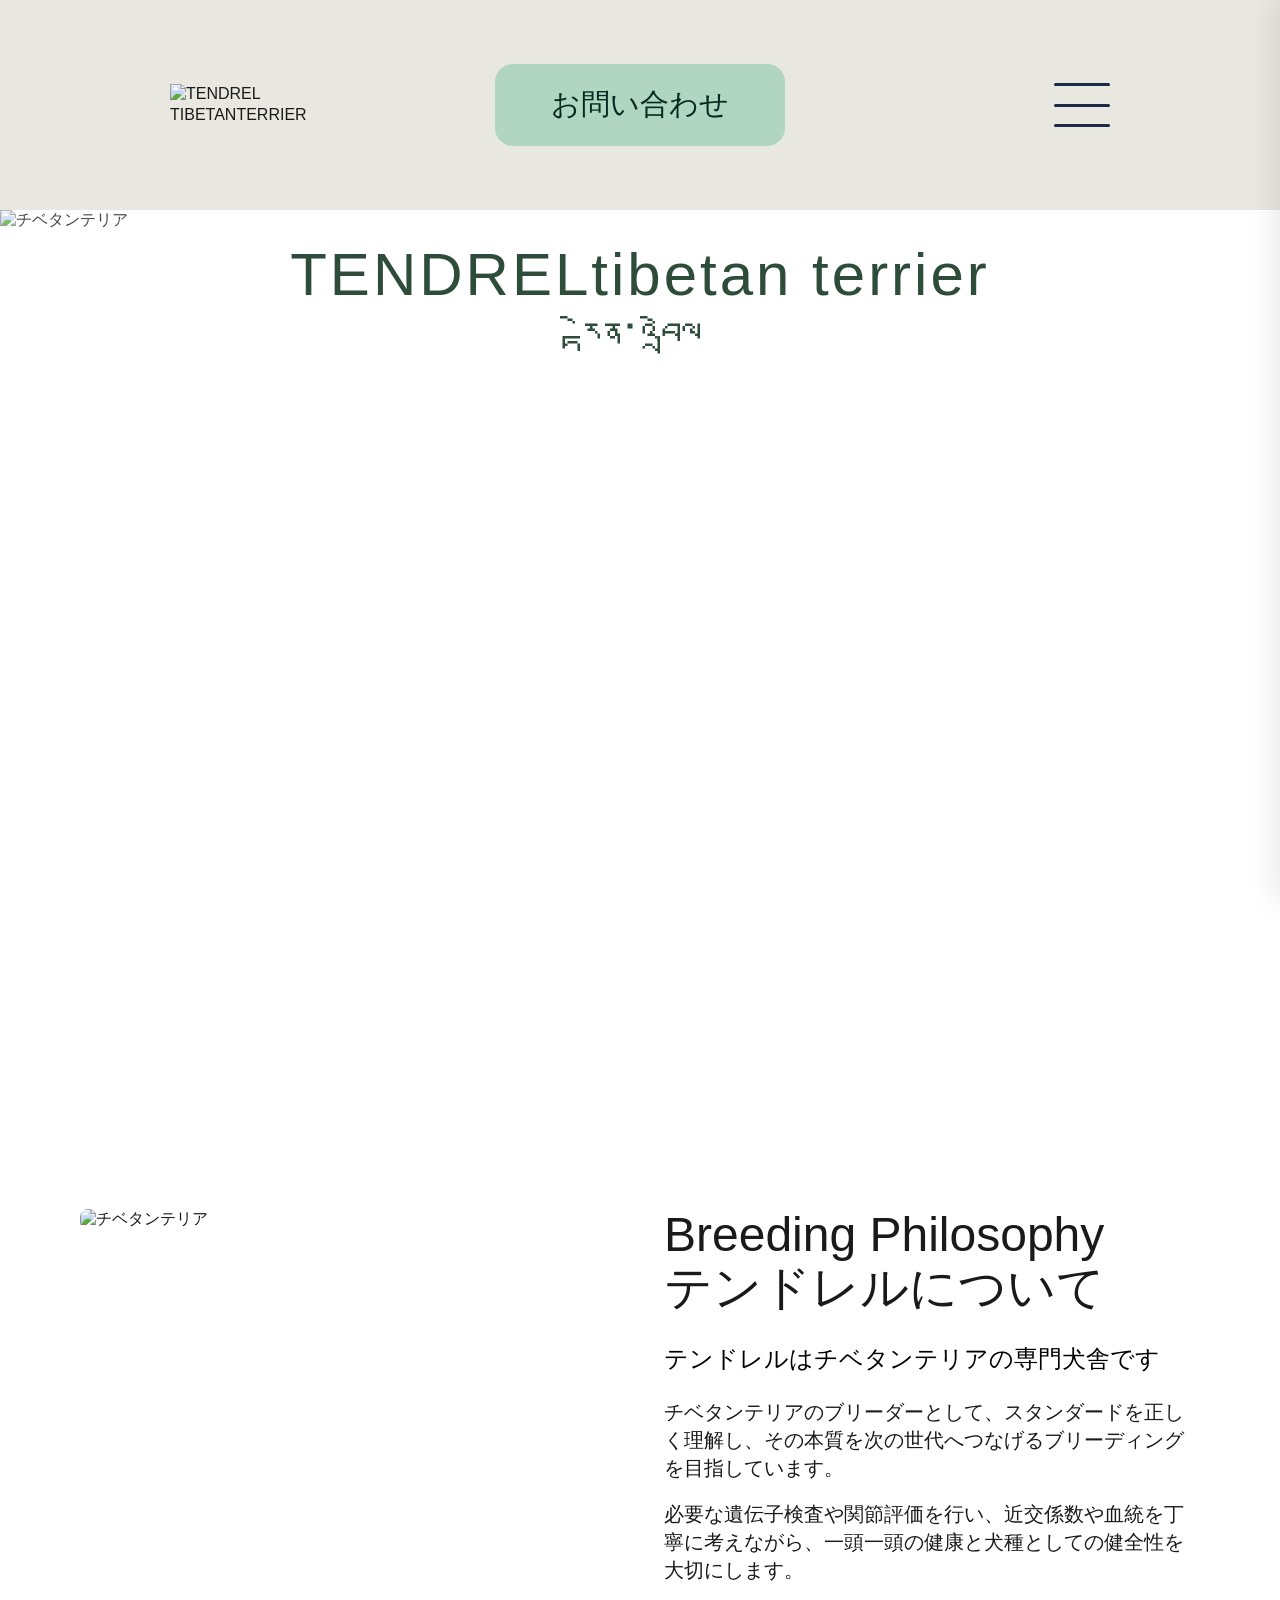
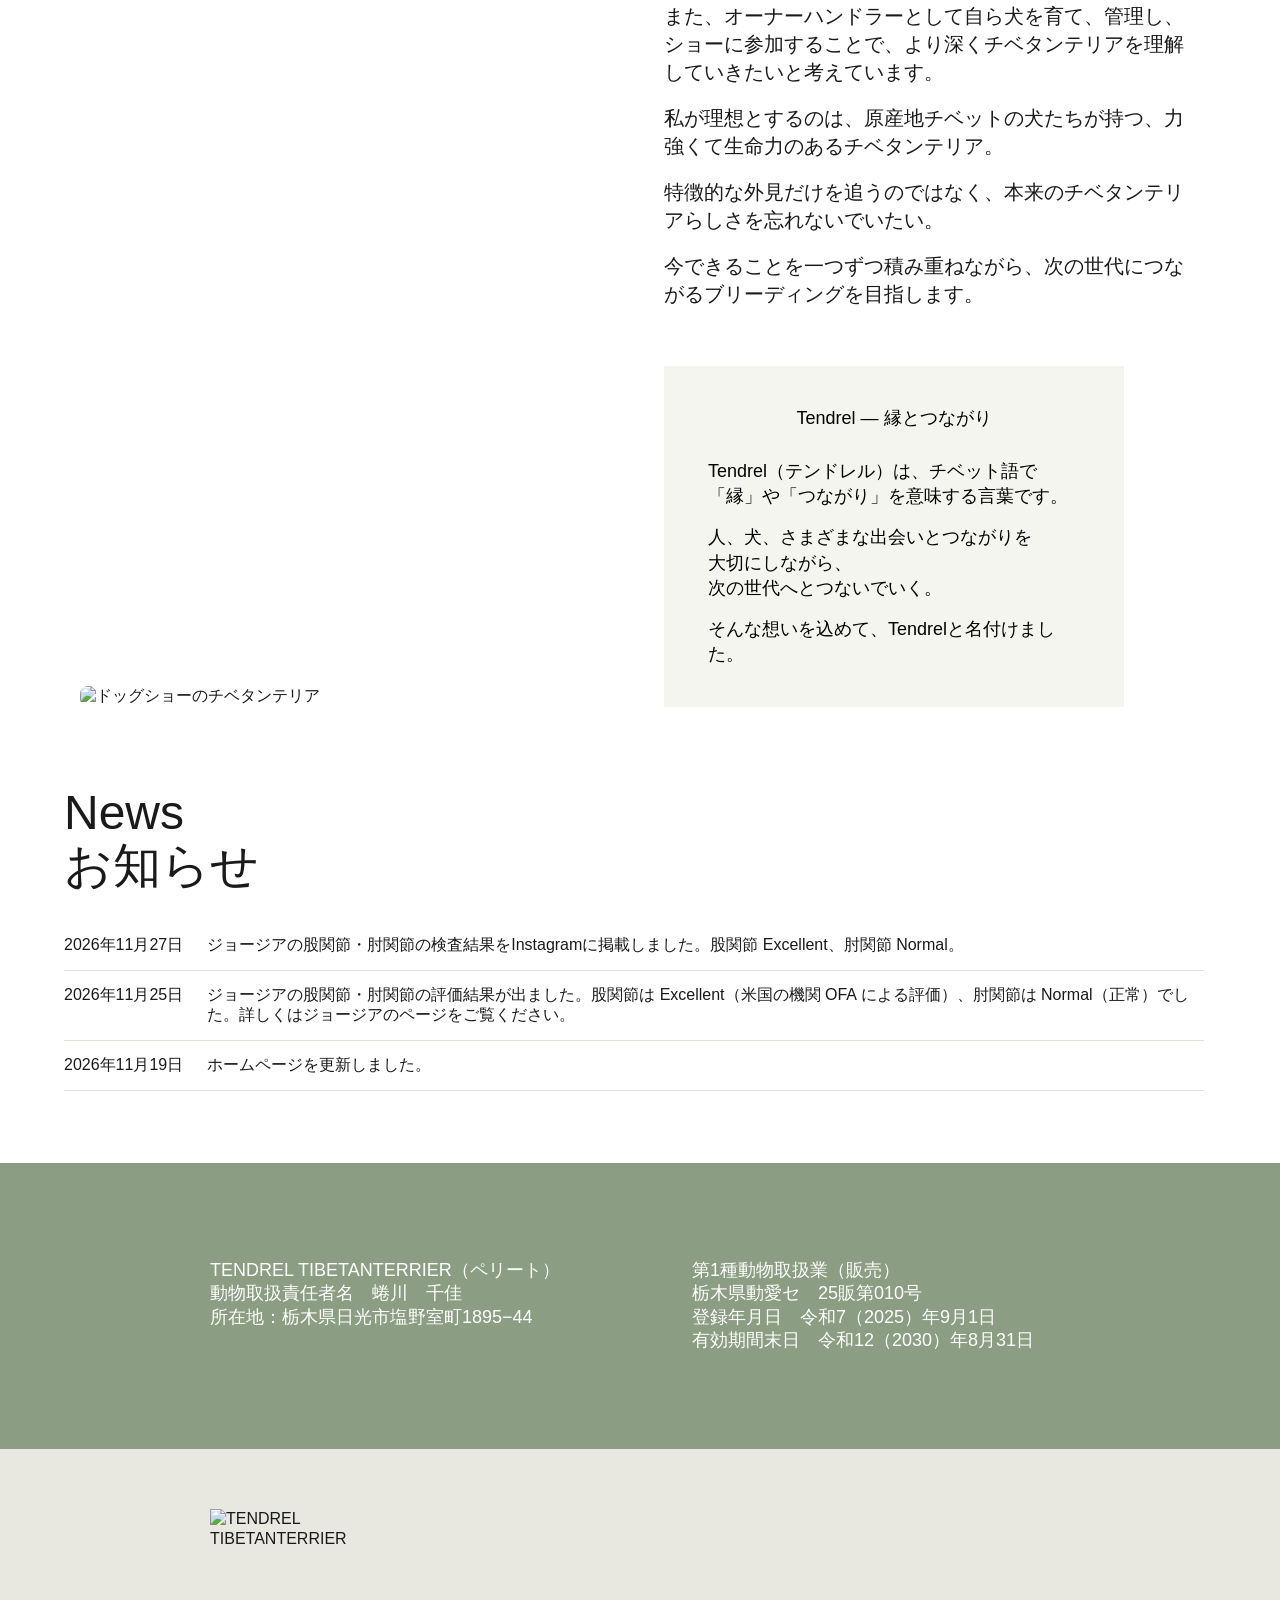
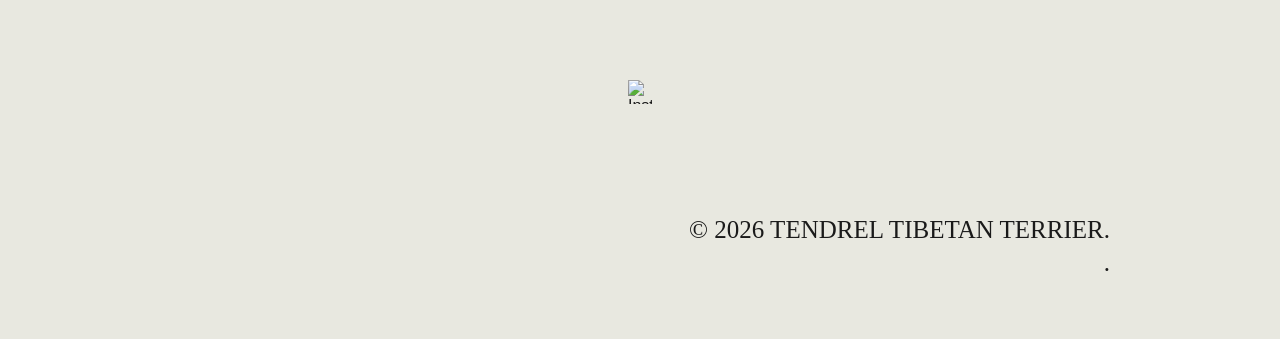
==== commit b679df5b: "Update index.html" ====
--- a/index.html
+++ b/index.html
@@ -89,8 +89,12 @@
         <h2 class="section-title">News<br>お知らせ</h2>
         <ul class="news-list">
           <li>
+            <span class="news-date">2026年11月27日</span>
+            <span class="news-text">ジョージアの股関節・肘関節の検査結果を<a href="https://www.instagram.com/p/BBjis1LtVA/" target="_blank" rel="noopener">Instagram</a>に掲載しました。股関節 Excellent、肘関節 Normal。</span>
+          </li>
+          <li>
             <span class="news-date">2026年11月25日</span>
-            <span class="news-text">ジョージアの股関節・肘関節の評価結果が出ました。股関節は Excellent（米国の機関 OFA による7段階評価の最上位）、肘関節は Normal（正常）でした。詳しくは<a href="my-dog/giorgia/">ジョージアのページ</a>をご覧ください。</span>
+            <span class="news-text">ジョージアの股関節・肘関節の評価結果が出ました。股関節は Excellent（米国の機関 OFA による評価）、肘関節は Normal（正常）でした。詳しくは<a href="my-dog/giorgia/">ジョージアのページ</a>をご覧ください。</span>
           </li>
           <li>
             <span class="news-date">2026年11月19日</span>
--- a/css/styles.css
+++ b/css/styles.css
@@ -809,8 +809,11 @@
 .news-list {
   list-style: none;
   margin: 0;
-  padding: 0;
+  padding: 0 12px 0 0;
   font-family: "Zen Kaku Gothic New", sans-serif;
+  max-height: 330px;
+  overflow-y: auto;
+  scrollbar-width: thin;
 }
 .news-list li {
   display: flex;
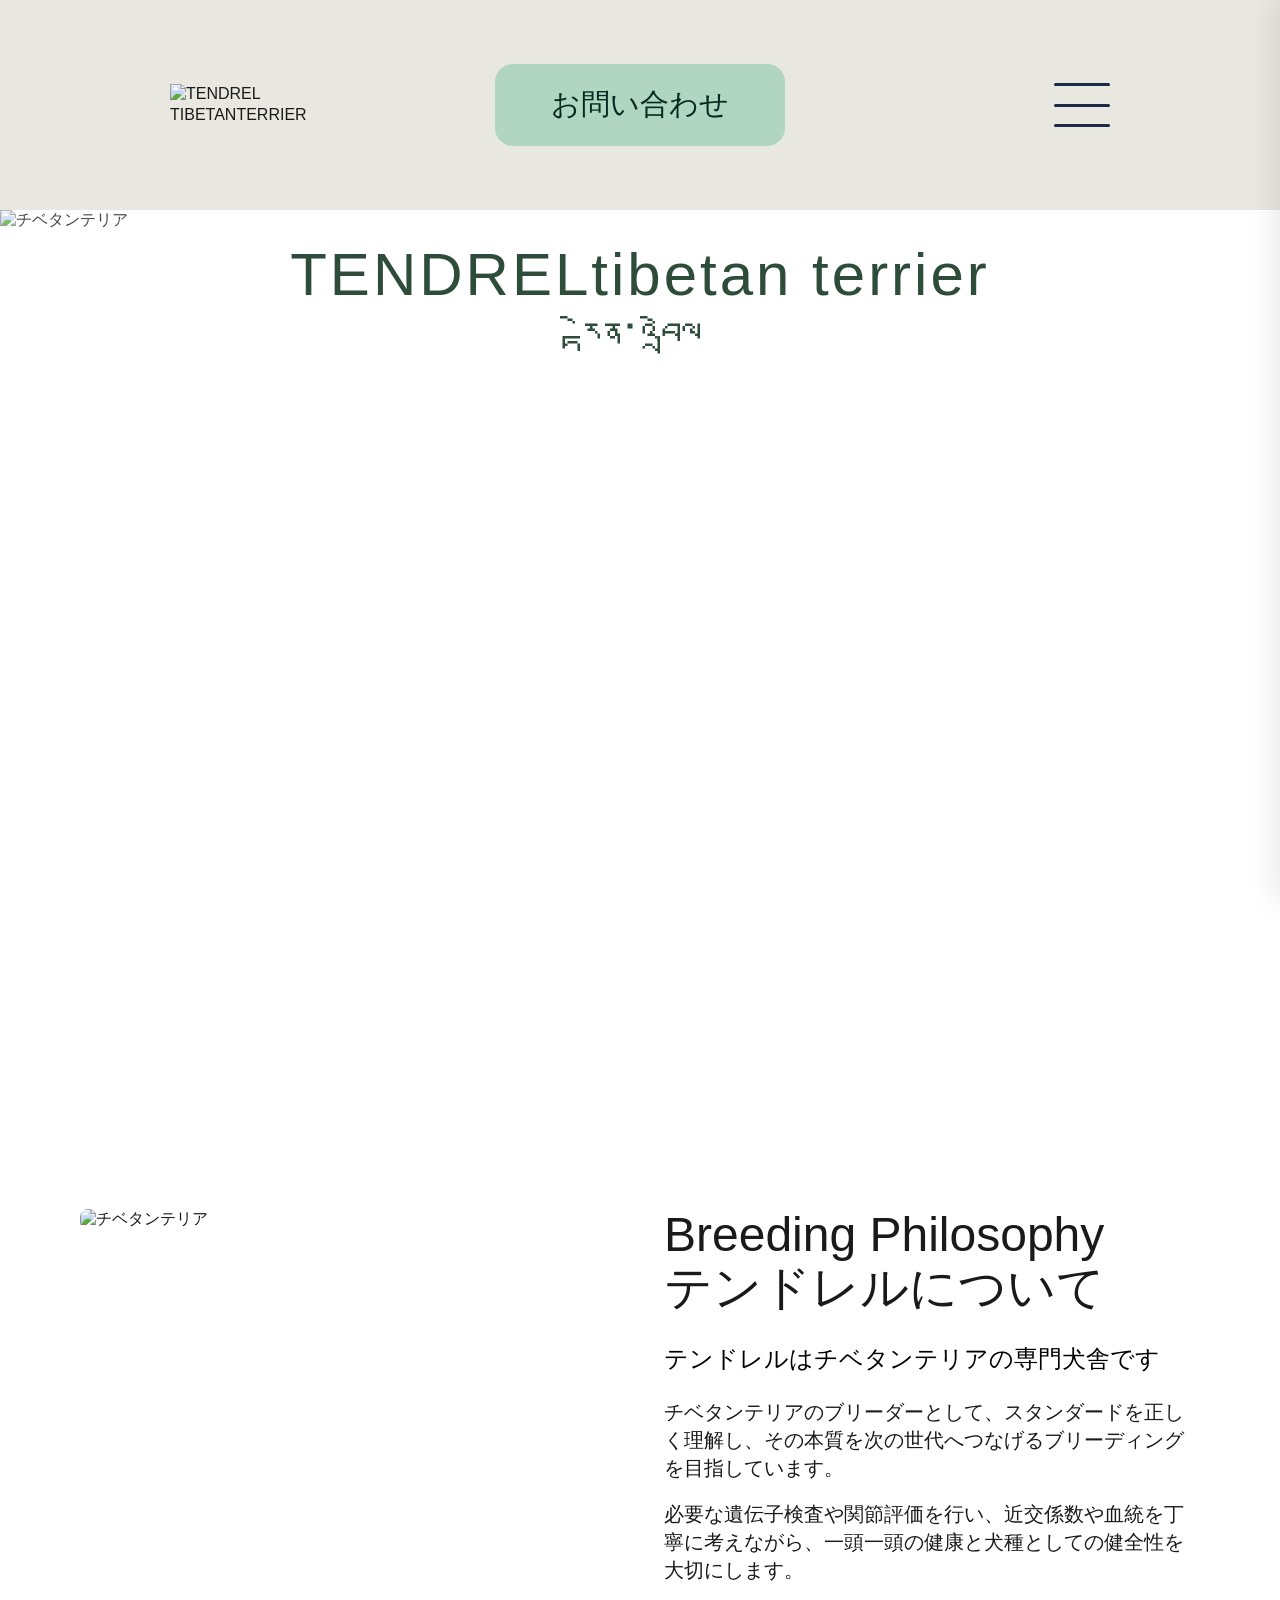
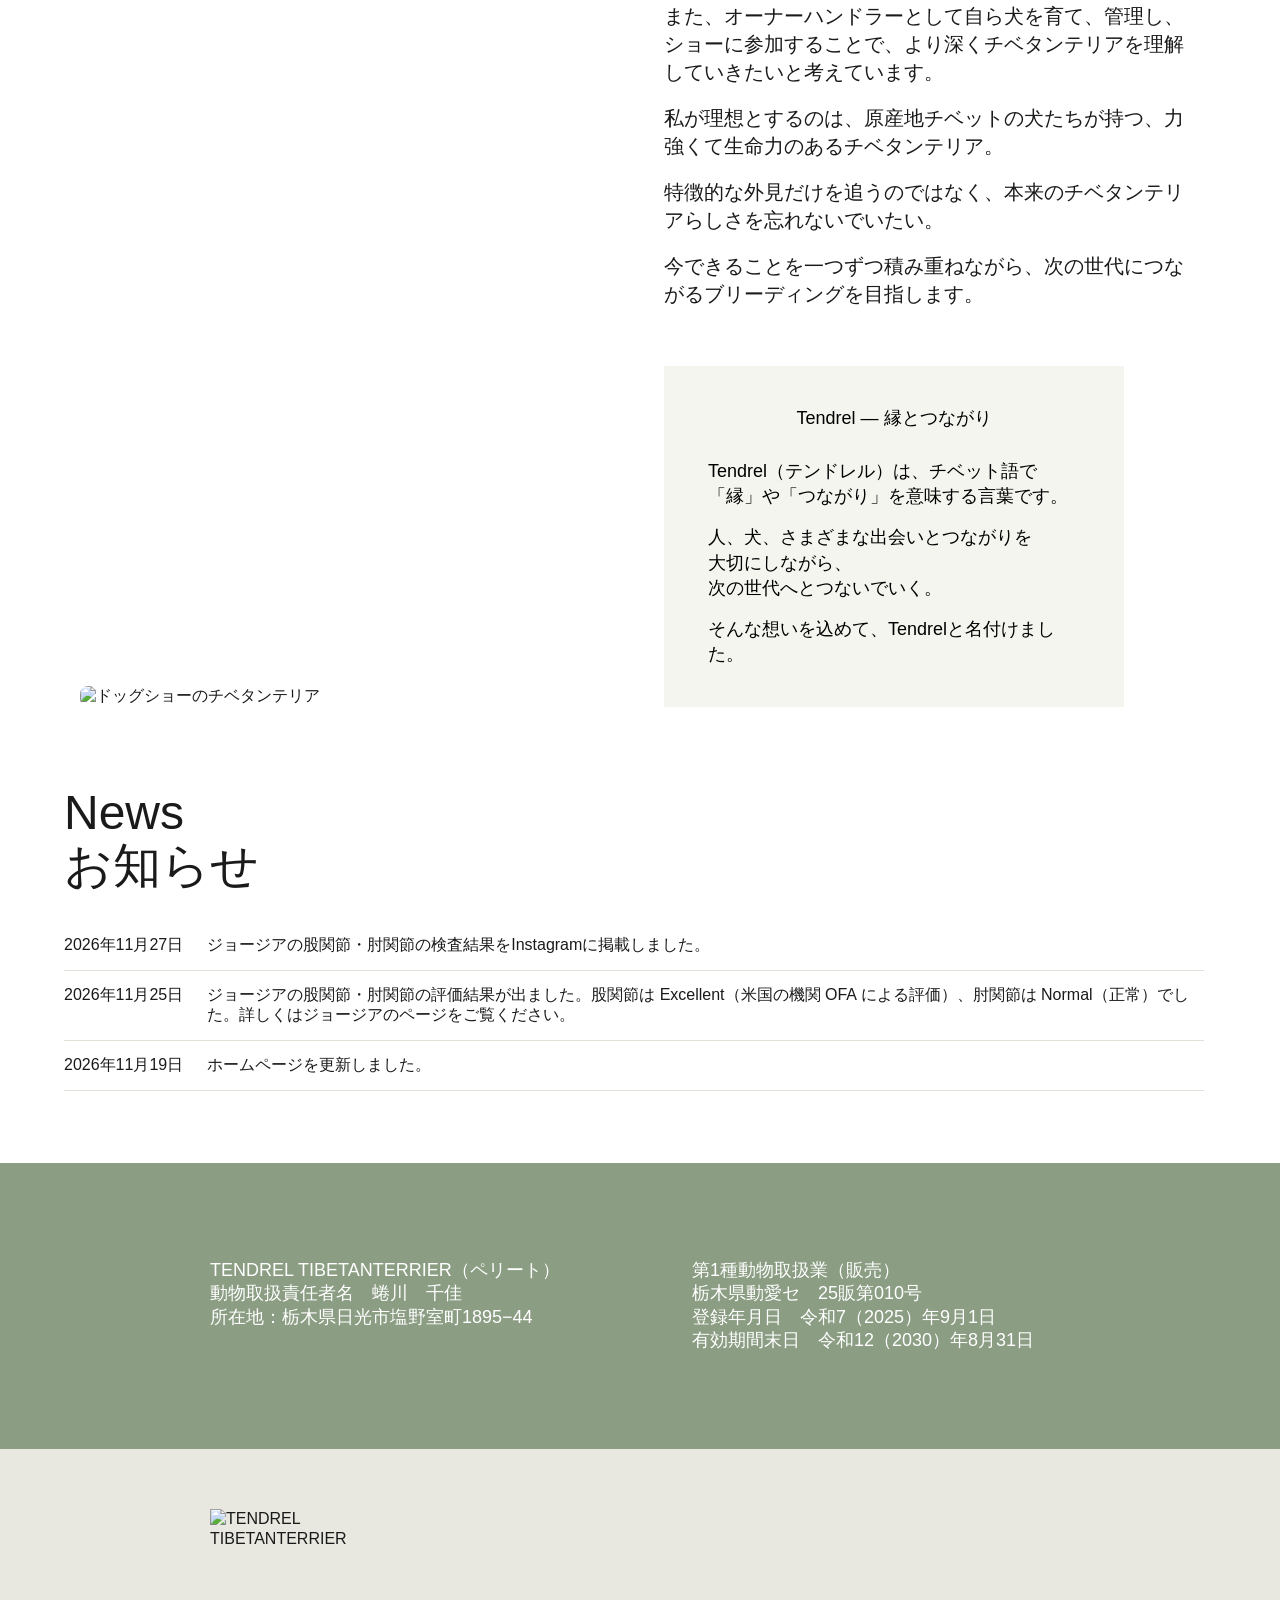
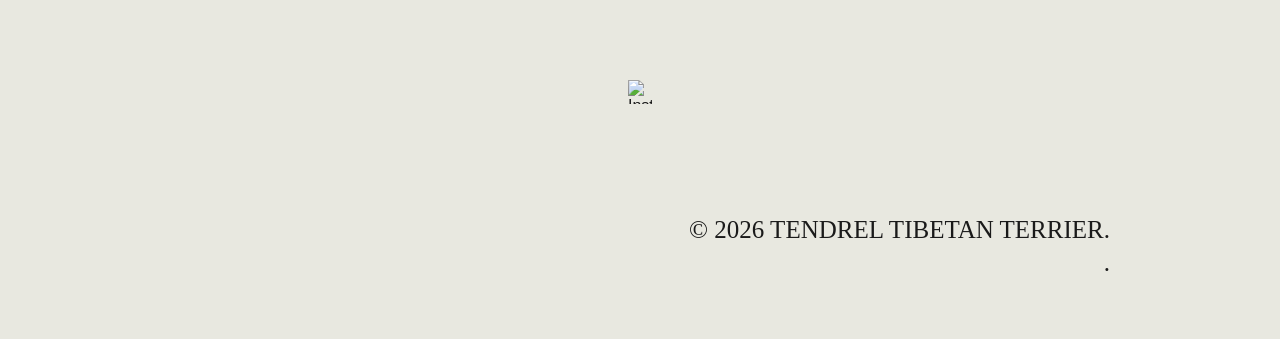
==== commit 7347d140: "Update index.html" ====
--- a/index.html
+++ b/index.html
@@ -90,7 +90,7 @@
         <ul class="news-list">
           <li>
             <span class="news-date">2026年11月27日</span>
-            <span class="news-text">ジョージアの股関節・肘関節の検査結果を<a href="https://www.instagram.com/p/BBjis1LtVA/" target="_blank" rel="noopener">Instagram</a>に掲載しました。股関節 Excellent、肘関節 Normal。</span>
+            <span class="news-text">ジョージアの股関節・肘関節の検査結果を<a href="https://www.instagram.com/p/BBjis1LtVA/" target="_blank" rel="noopener">Instagram</a>に掲載しました。</span>
           </li>
           <li>
             <span class="news-date">2026年11月25日</span>
